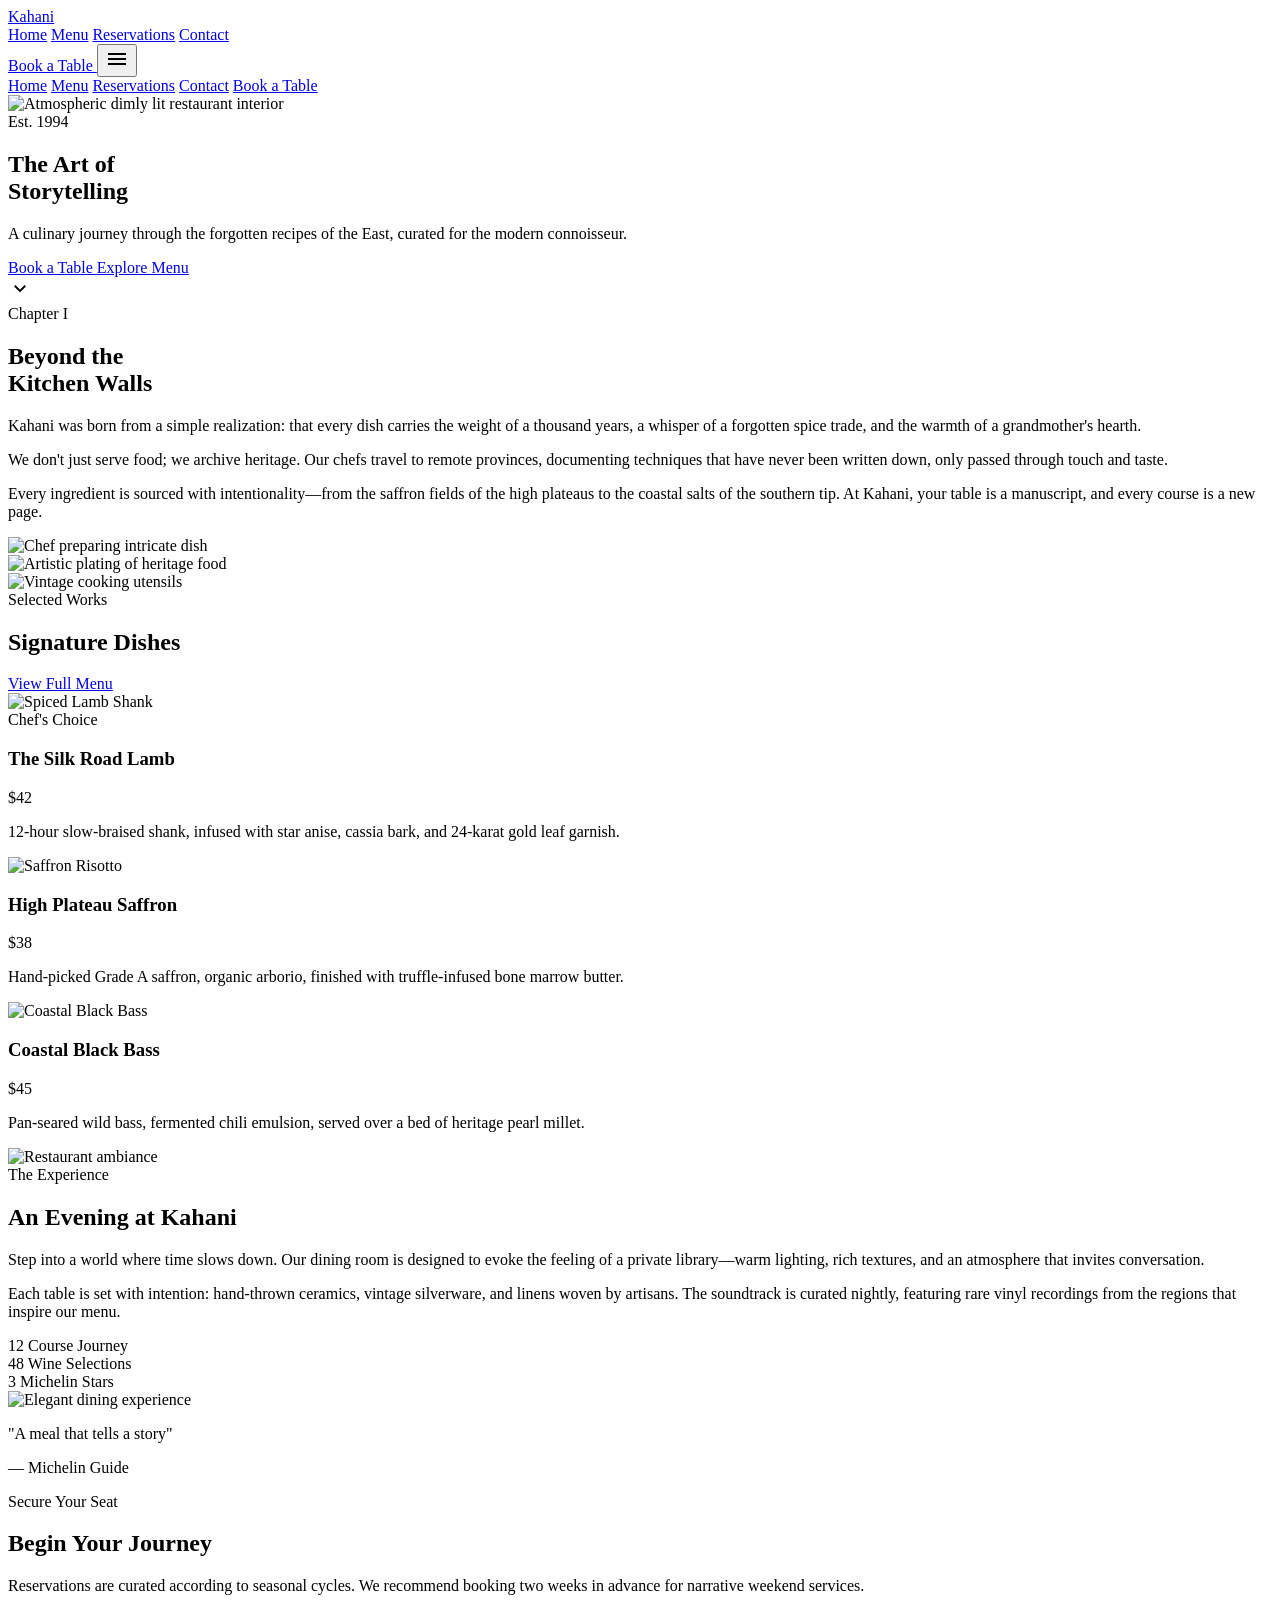
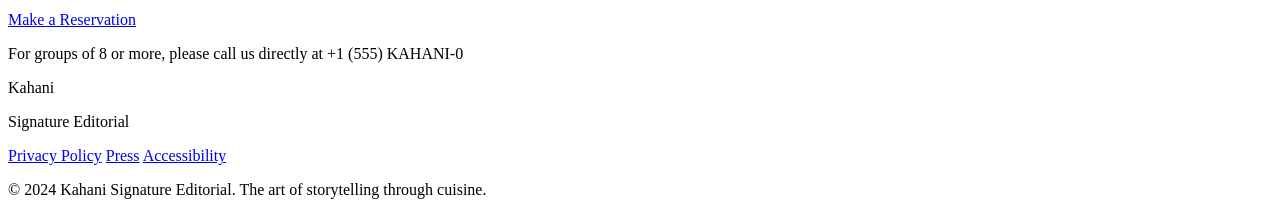
==== website/index.html @ 90f962c5 "Initial commit: assets, website, and readme.md" ====
<!DOCTYPE html>
<html lang="en" class="dark">
<head>
    <meta charset="UTF-8">
    <meta name="viewport" content="width=device-width, initial-scale=1.0">
    <title>Kahani | Signature Editorial Restaurant</title>
    <meta name="description" content="Kahani - A culinary journey through forgotten recipes of the East, curated for the modern connoisseur.">
    
    <!-- Fonts -->
    <link rel="preconnect" href="https://fonts.googleapis.com">
    <link rel="preconnect" href="https://fonts.gstatic.com" crossorigin>
    <link href="https://fonts.googleapis.com/css2?family=Noto+Serif:ital,wght@0,400;0,700;1,400&family=Manrope:wght@300;400;500;600&family=Inter:wght@400;600&display=swap" rel="stylesheet">
    <link href="https://fonts.googleapis.com/css2?family=Material+Symbols+Outlined:wght,FILL@100..700,0..1&display=swap" rel="stylesheet">
    
    <!-- Tailwind CSS -->
    <script src="https://cdn.tailwindcss.com?plugins=forms,container-queries"></script>
    <script>
        tailwind.config = {
            darkMode: "class",
            theme: {
                extend: {
                    colors: {
                        "background": "#051710",
                        "surface": "#042418",
                        "surface-low": "#02110b",
                        "surface-high": "#0b3525",
                        "surface-container": "#11231c",
                        "surface-container-high": "#1c2e26",
                        "surface-container-highest": "#263831",
                        "primary": "#accebc",
                        "primary-fixed": "#c8ebd7",
                        "secondary": "#e9c349",
                        "secondary-container": "#af8d11",
                        "on-background": "#d2e7dc",
                        "on-surface": "#d2e7dc",
                        "on-surface-variant": "#c1c8c2",
                        "on-primary": "#183629",
                        "on-secondary": "#3c2f00",
                        "outline": "#8b928d",
                        "outline-variant": "#424844",
                    },
                    fontFamily: {
                        "headline": ["Noto Serif", "serif"],
                        "body": ["Manrope", "sans-serif"],
                        "label": ["Inter", "Manrope", "sans-serif"],
                    },
                },
            },
        }
    </script>
    
    <!-- Custom Styles -->
    <link rel="stylesheet" href="assets/css/styles.css">
</head>
<body class="bg-background text-on-surface font-body antialiased selection:bg-secondary selection:text-on-secondary">
    
    <!-- Navigation -->
    <nav id="navbar" class="fixed top-0 w-full z-50 transition-all duration-500">
        <div class="flex justify-between items-center px-6 md:px-10 py-6 max-w-screen-2xl mx-auto">
            <!-- Logo -->
            <a href="index.html" class="flex items-center gap-2 group">
                <span class="text-2xl font-headline italic text-primary tracking-widest group-hover:text-secondary transition-colors duration-300">Kahani</span>
            </a>
            
            <!-- Desktop Navigation -->
            <div class="hidden md:flex items-center space-x-12">
                <a href="index.html" class="nav-link text-secondary font-headline border-b-2 border-secondary pb-1 active">Home</a>
                <a href="menu.html" class="nav-link text-on-surface/60 font-label uppercase tracking-widest text-xs hover:text-secondary transition-all duration-300">Menu</a>
                <a href="reservations.html" class="nav-link text-on-surface/60 font-label uppercase tracking-widest text-xs hover:text-secondary transition-all duration-300">Reservations</a>
                <a href="contact.html" class="nav-link text-on-surface/60 font-label uppercase tracking-widest text-xs hover:text-secondary transition-all duration-300">Contact</a>
            </div>
            
            <!-- CTA Button -->
            <a href="reservations.html" class="hidden md:block bg-secondary-container text-on-secondary-container px-8 py-3 font-label uppercase tracking-widest text-xs hover:bg-secondary hover:text-on-secondary transition-all duration-300">
                Book a Table
            </a>
            
            <!-- Mobile Menu Button -->
            <button id="mobile-menu-btn" class="md:hidden text-on-surface p-2" aria-label="Toggle menu">
                <span class="material-symbols-outlined text-2xl">menu</span>
            </button>
        </div>
        
        <!-- Mobile Menu -->
        <div id="mobile-menu" class="hidden md:hidden bg-surface/95 backdrop-blur-xl border-t border-outline-variant/20">
            <div class="flex flex-col px-6 py-8 space-y-6">
                <a href="index.html" class="text-secondary font-headline text-lg">Home</a>
                <a href="menu.html" class="text-on-surface/80 font-label uppercase tracking-widest text-sm hover:text-secondary transition-colors">Menu</a>
                <a href="reservations.html" class="text-on-surface/80 font-label uppercase tracking-widest text-sm hover:text-secondary transition-colors">Reservations</a>
                <a href="contact.html" class="text-on-surface/80 font-label uppercase tracking-widest text-sm hover:text-secondary transition-colors">Contact</a>
                <a href="reservations.html" class="bg-secondary text-on-secondary px-8 py-4 font-label uppercase tracking-widest text-sm text-center mt-4">
                    Book a Table
                </a>
            </div>
        </div>
    </nav>

    <main>
        <!-- Hero Section -->
        <section class="relative min-h-screen flex items-center justify-center overflow-hidden">
            <!-- Background Image -->
            <div class="absolute inset-0 z-0">
                <img 
                    src="https://images.unsplash.com/photo-1517248135467-4c7edcad34c4?w=1920&q=80" 
                    alt="Atmospheric dimly lit restaurant interior" 
                    class="w-full h-full object-cover opacity-40"
                >
                <div class="absolute inset-0 bg-gradient-to-b from-background/80 via-transparent to-background"></div>
            </div>
            
            <!-- Hero Content -->
            <div class="relative z-10 text-center px-6 max-w-4xl mx-auto pt-20">
                <span class="font-label uppercase tracking-[0.4em] text-secondary text-sm mb-6 block animate-fade-in">Est. 1994</span>
                <h1 class="font-headline text-5xl md:text-7xl lg:text-8xl mb-8 leading-tight tracking-tighter animate-slide-up">
                    The Art of <br><span class="italic text-primary">Storytelling</span>
                </h1>
                <p class="font-body text-lg md:text-xl text-on-surface-variant max-w-2xl mx-auto mb-12 font-light leading-relaxed animate-fade-in-delay">
                    A culinary journey through the forgotten recipes of the East, curated for the modern connoisseur.
                </p>
                <div class="flex flex-col sm:flex-row gap-6 justify-center items-center animate-slide-up-delay">
                    <a href="reservations.html" class="bg-secondary text-on-secondary px-10 py-4 font-label uppercase tracking-widest text-sm hover:scale-105 transition-transform duration-300 shadow-lg shadow-secondary/20">
                        Book a Table
                    </a>
                    <a href="menu.html" class="border border-outline-variant text-on-surface px-10 py-4 font-label uppercase tracking-widest text-sm hover:bg-surface-container transition-colors duration-300">
                        Explore Menu
                    </a>
                </div>
            </div>
            
            <!-- Scroll Indicator -->
            <div class="absolute bottom-10 left-1/2 transform -translate-x-1/2 animate-bounce">
                <span class="material-symbols-outlined text-on-surface/40 text-2xl">expand_more</span>
            </div>
        </section>

        <!-- Our Story Section -->
        <section class="py-24 md:py-32 px-6 md:px-10 bg-surface-container">
            <div class="max-w-screen-xl mx-auto">
                <div class="grid lg:grid-cols-12 gap-12 lg:gap-16 items-start">
                    <!-- Section Header -->
                    <div class="lg:col-span-5">
                        <span class="font-label uppercase tracking-[0.2em] text-secondary text-xs mb-4 block">Chapter I</span>
                        <h2 class="font-headline text-4xl md:text-5xl lg:text-6xl mb-8 leading-tight">Beyond the <br>Kitchen Walls</h2>
                        <div class="w-20 h-px bg-secondary/30 mb-8"></div>
                    </div>
                    
                    <!-- Story Content -->
                    <div class="lg:col-span-7">
                        <div class="editorial-text font-body text-on-surface-variant leading-loose space-y-6 text-lg font-light">
                            <p>
                                Kahani was born from a simple realization: that every dish carries the weight of a thousand years, a whisper of a forgotten spice trade, and the warmth of a grandmother's hearth.
                            </p>
                            <p>
                                We don't just serve food; we archive heritage. Our chefs travel to remote provinces, documenting techniques that have never been written down, only passed through touch and taste.
                            </p>
                            <p>
                                Every ingredient is sourced with intentionality—from the saffron fields of the high plateaus to the coastal salts of the southern tip. At Kahani, your table is a manuscript, and every course is a new page.
                            </p>
                        </div>
                    </div>
                </div>
                
                <!-- Image Gallery -->
                <div class="mt-16 md:mt-24 grid grid-cols-1 md:grid-cols-3 gap-6 md:gap-8">
                    <div class="aspect-[4/5] overflow-hidden grayscale hover:grayscale-0 transition-all duration-700 group">
                        <img 
                            src="https://images.unsplash.com/photo-1577219491135-ce391730fb2c?w=600&q=80" 
                            alt="Chef preparing intricate dish" 
                            class="w-full h-full object-cover group-hover:scale-105 transition-transform duration-700"
                        >
                    </div>
                    <div class="aspect-[4/5] overflow-hidden grayscale hover:grayscale-0 transition-all duration-700 group md:mt-12">
                        <img 
                            src="https://images.unsplash.com/photo-1414235077428-338989a2e8c0?w=600&q=80" 
                            alt="Artistic plating of heritage food" 
                            class="w-full h-full object-cover group-hover:scale-105 transition-transform duration-700"
                        >
                    </div>
                    <div class="aspect-[4/5] overflow-hidden grayscale hover:grayscale-0 transition-all duration-700 group">
                        <img 
                            src="https://images.unsplash.com/photo-1556910103-1c02745aae4d?w=600&q=80" 
                            alt="Vintage cooking utensils" 
                            class="w-full h-full object-cover group-hover:scale-105 transition-transform duration-700"
                        >
                    </div>
                </div>
            </div>
        </section>

        <!-- Signature Dishes Section -->
        <section class="py-24 md:py-32 px-6 md:px-10 bg-background">
            <div class="max-w-screen-xl mx-auto">
                <!-- Section Header -->
                <div class="flex flex-col md:flex-row justify-between items-start md:items-end mb-16 md:mb-20 gap-6">
                    <div>
                        <span class="font-label uppercase tracking-[0.2em] text-secondary text-xs mb-4 block">Selected Works</span>
                        <h2 class="font-headline text-4xl md:text-5xl lg:text-6xl">Signature Dishes</h2>
                    </div>
                    <a href="menu.html" class="font-label uppercase tracking-widest text-xs text-primary border-b border-primary/30 pb-2 hover:text-secondary hover:border-secondary transition-colors duration-300">
                        View Full Menu
                    </a>
                </div>
                
                <!-- Dishes Grid -->
                <div class="grid grid-cols-1 md:grid-cols-2 lg:grid-cols-3 gap-8 md:gap-12">
                    <!-- Dish Card 1 -->
                    <article class="group cursor-pointer">
                        <div class="relative overflow-hidden mb-6 aspect-square">
                            <img 
                                src="https://images.unsplash.com/photo-1544025162-d76694265947?w=600&q=80" 
                                alt="Spiced Lamb Shank" 
                                class="w-full h-full object-cover transition-transform duration-700 group-hover:scale-110"
                            >
                            <div class="absolute top-4 right-4 bg-secondary text-on-secondary text-[10px] font-label uppercase tracking-tighter px-3 py-1">
                                Chef's Choice
                            </div>
                        </div>
                        <div class="flex justify-between items-start mb-2">
                            <h3 class="font-headline text-2xl group-hover:text-secondary transition-colors">The Silk Road Lamb</h3>
                            <span class="font-headline text-secondary text-xl">$42</span>
                        </div>
                        <p class="font-body text-on-surface-variant text-sm font-light leading-relaxed">
                            12-hour slow-braised shank, infused with star anise, cassia bark, and 24-karat gold leaf garnish.
                        </p>
                    </article>
                    
                    <!-- Dish Card 2 -->
                    <article class="group cursor-pointer">
                        <div class="relative overflow-hidden mb-6 aspect-square">
                            <img 
                                src="https://images.unsplash.com/photo-1473093295043-cdd812d0e601?w=600&q=80" 
                                alt="Saffron Risotto" 
                                class="w-full h-full object-cover transition-transform duration-700 group-hover:scale-110"
                            >
                        </div>
                        <div class="flex justify-between items-start mb-2">
                            <h3 class="font-headline text-2xl group-hover:text-secondary transition-colors">High Plateau Saffron</h3>
                            <span class="font-headline text-secondary text-xl">$38</span>
                        </div>
                        <p class="font-body text-on-surface-variant text-sm font-light leading-relaxed">
                            Hand-picked Grade A saffron, organic arborio, finished with truffle-infused bone marrow butter.
                        </p>
                    </article>
                    
                    <!-- Dish Card 3 -->
                    <article class="group cursor-pointer">
                        <div class="relative overflow-hidden mb-6 aspect-square">
                            <img 
                                src="https://images.unsplash.com/photo-1519708227418-c8fd9a32b7a2?w=600&q=80" 
                                alt="Coastal Black Bass" 
                                class="w-full h-full object-cover transition-transform duration-700 group-hover:scale-110"
                            >
                        </div>
                        <div class="flex justify-between items-start mb-2">
                            <h3 class="font-headline text-2xl group-hover:text-secondary transition-colors">Coastal Black Bass</h3>
                            <span class="font-headline text-secondary text-xl">$45</span>
                        </div>
                        <p class="font-body text-on-surface-variant text-sm font-light leading-relaxed">
                            Pan-seared wild bass, fermented chili emulsion, served over a bed of heritage pearl millet.
                        </p>
                    </article>
                </div>
            </div>
        </section>

        <!-- Experience/Atmosphere Section -->
        <section class="py-24 md:py-32 px-6 md:px-10 bg-surface-container-high relative overflow-hidden">
            <div class="absolute inset-0 opacity-10">
                <img 
                    src="https://images.unsplash.com/photo-1559339352-11d035aa65de?w=1920&q=80" 
                    alt="Restaurant ambiance" 
                    class="w-full h-full object-cover"
                >
            </div>
            <div class="max-w-screen-xl mx-auto relative z-10">
                <div class="grid md:grid-cols-2 gap-12 md:gap-16 items-center">
                    <div>
                        <span class="font-label uppercase tracking-[0.2em] text-secondary text-xs mb-4 block">The Experience</span>
                        <h2 class="font-headline text-4xl md:text-5xl lg:text-6xl mb-8 leading-tight">An Evening at <span class="italic text-primary">Kahani</span></h2>
                        <div class="space-y-6 font-body text-on-surface-variant leading-relaxed">
                            <p>
                                Step into a world where time slows down. Our dining room is designed to evoke the feeling of a private library—warm lighting, rich textures, and an atmosphere that invites conversation.
                            </p>
                            <p>
                                Each table is set with intention: hand-thrown ceramics, vintage silverware, and linens woven by artisans. The soundtrack is curated nightly, featuring rare vinyl recordings from the regions that inspire our menu.
                            </p>
                        </div>
                        <div class="mt-10 flex flex-wrap gap-8">
                            <div class="text-center">
                                <span class="font-headline text-3xl text-secondary block">12</span>
                                <span class="font-label uppercase tracking-widest text-[10px] text-on-surface-variant">Course Journey</span>
                            </div>
                            <div class="text-center">
                                <span class="font-headline text-3xl text-secondary block">48</span>
                                <span class="font-label uppercase tracking-widest text-[10px] text-on-surface-variant">Wine Selections</span>
                            </div>
                            <div class="text-center">
                                <span class="font-headline text-3xl text-secondary block">3</span>
                                <span class="font-label uppercase tracking-widest text-[10px] text-on-surface-variant">Michelin Stars</span>
                            </div>
                        </div>
                    </div>
                    <div class="relative">
                        <img 
                            src="https://images.unsplash.com/photo-1550966871-3ed3c47e2ce2?w=800&q=80" 
                            alt="Elegant dining experience" 
                            class="w-full aspect-[3/4] object-cover rounded-lg shadow-2xl"
                        >
                        <div class="absolute -bottom-6 -left-6 bg-surface-container p-6 md:p-8 rounded-lg shadow-xl hidden md:block">
                            <p class="font-headline text-lg italic text-primary">"A meal that tells a story"</p>
                            <p class="font-label text-[10px] uppercase tracking-widest text-on-surface-variant mt-2">— Michelin Guide</p>
                        </div>
                    </div>
                </div>
            </div>
        </section>

        <!-- Reservations CTA Section -->
        <section class="py-24 md:py-32 px-6 md:px-10 bg-surface-container-highest">
            <div class="max-w-screen-xl mx-auto flex flex-col items-center text-center">
                <span class="font-label uppercase tracking-[0.2em] text-secondary text-xs mb-4 block">Secure Your Seat</span>
                <h2 class="font-headline text-4xl md:text-5xl lg:text-7xl mb-8">Begin Your Journey</h2>
                <p class="font-body text-on-surface-variant max-w-2xl mx-auto mb-12 leading-relaxed">
                    Reservations are curated according to seasonal cycles. We recommend booking two weeks in advance for narrative weekend services.
                </p>
                <a href="reservations.html" class="bg-secondary text-on-secondary px-12 py-5 font-label uppercase tracking-widest text-sm hover:scale-105 transition-transform duration-300 shadow-lg shadow-secondary/20">
                    Make a Reservation
                </a>
                <p class="mt-12 font-body text-on-surface-variant/60 text-xs uppercase tracking-widest">
                    For groups of 8 or more, please call us directly at <span class="text-secondary">+1 (555) KAHANI-0</span>
                </p>
            </div>
        </section>
    </main>

    <!-- Footer -->
    <footer class="bg-surface-low w-full">
        <div class="flex flex-col md:flex-row justify-between items-center py-12 md:py-16 px-6 md:px-12 border-t border-on-surface/10 max-w-screen-2xl mx-auto">
            <div class="mb-8 md:mb-0 text-center md:text-left">
                <span class="font-headline text-secondary text-2xl italic tracking-widest">Kahani</span>
                <p class="font-label text-[10px] uppercase tracking-[0.2em] text-on-surface mt-2 opacity-80">Signature Editorial</p>
            </div>
            <div class="flex flex-col items-center md:items-end">
                <div class="flex gap-8 mb-6">
                    <a href="#" class="font-label text-[10px] uppercase tracking-[0.2em] text-on-surface/60 hover:text-primary transition-colors duration-300">Privacy Policy</a>
                    <a href="#" class="font-label text-[10px] uppercase tracking-[0.2em] text-on-surface/60 hover:text-primary transition-colors duration-300">Press</a>
                    <a href="#" class="font-label text-[10px] uppercase tracking-[0.2em] text-on-surface/60 hover:text-primary transition-colors duration-300">Accessibility</a>
                </div>
                <p class="font-label text-[10px] uppercase tracking-[0.2em] text-on-surface/40 text-center md:text-right">
                    © 2024 Kahani Signature Editorial. The art of storytelling through cuisine.
                </p>
            </div>
        </div>
    </footer>

    <!-- Scripts -->
    <script src="assets/js/main.js"></script>
</body>
</html>
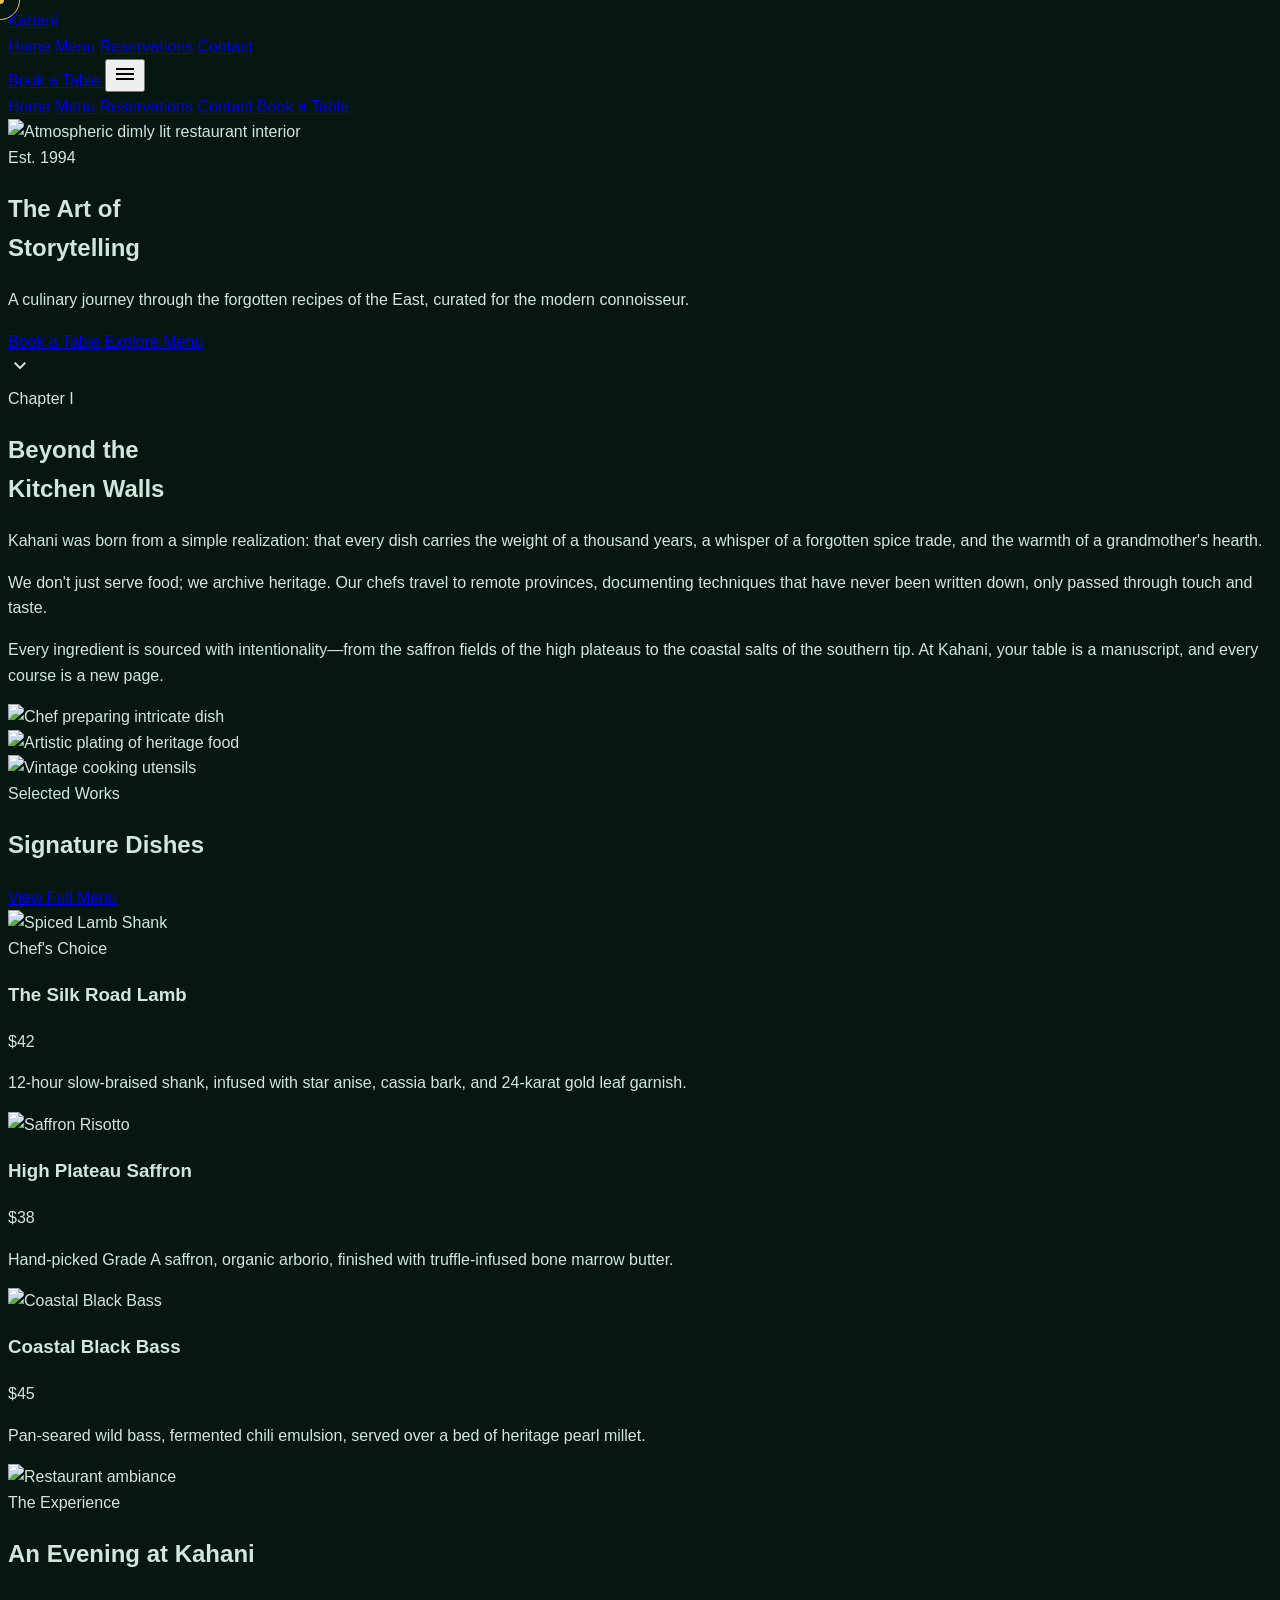
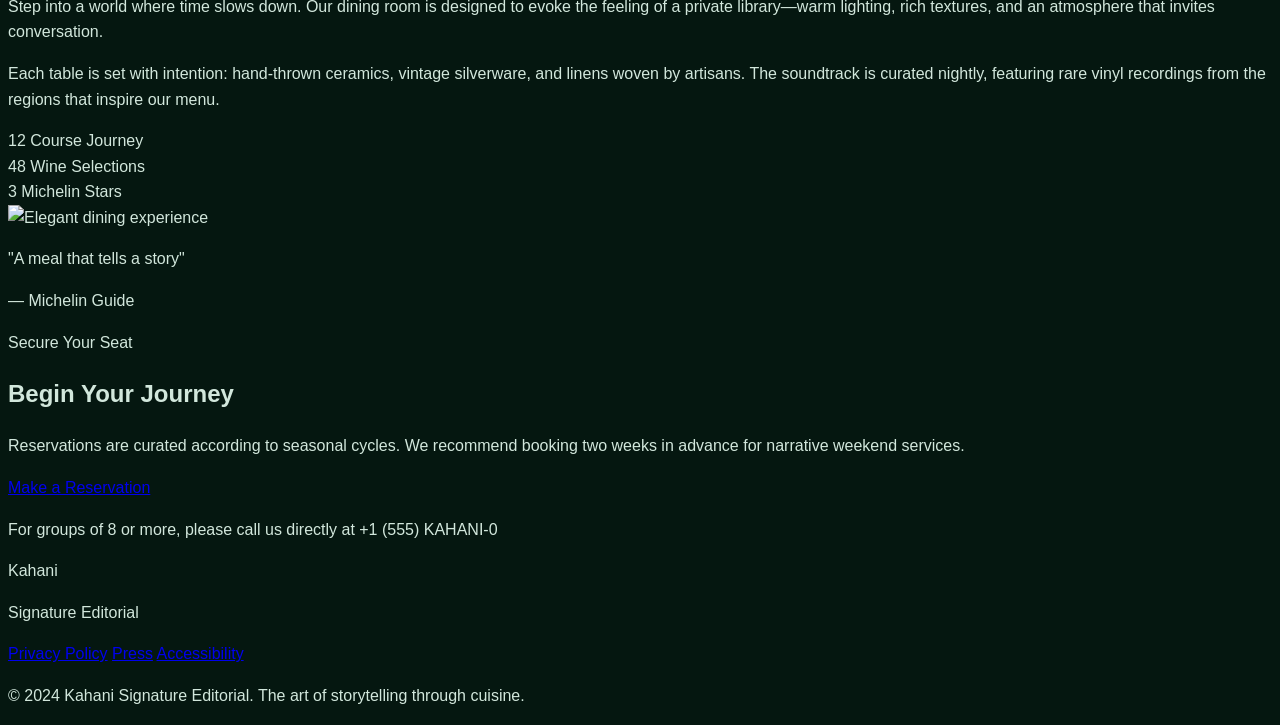
==== commit 1ba64b54: "Clean up website folder: remove duplicate files and organize structure - Removed duplicate HTML file" ====
--- a/website/index.html
+++ b/website/index.html
@@ -50,7 +50,7 @@
     </script>
     
     <!-- Custom Styles -->
-    <link rel="stylesheet" href="assets/css/styles.css">
+    <link rel="stylesheet" href="../assets/css/styles.css">
 </head>
 <body class="bg-background text-on-surface font-body antialiased selection:bg-secondary selection:text-on-secondary">
     
@@ -354,6 +354,6 @@
     </footer>
 
     <!-- Scripts -->
-    <script src="assets/js/main.js"></script>
+    <script src="../assets/js/main.js"></script>
 </body>
 </html>
--- a/assets/css/styles.css
+++ b/assets/css/styles.css
@@ -0,0 +1,1001 @@
+/* ============================================
+   Kahani Restaurant - Custom Styles
+   ============================================ */
+
+/* CSS Custom Properties */
+:root {
+  --color-background: #051710;
+  --color-surface: #042418;
+  --color-surface-low: #02110b;
+  --color-surface-high: #0b3525;
+  --color-primary: #accebc;
+  --color-primary-fixed: #c8ebd7;
+  --color-secondary: #e9c349;
+  --color-secondary-container: #af8d11;
+  --color-on-background: #d2e7dc;
+  --color-on-surface: #d2e7dc;
+  --color-on-surface-variant: #c1c8c2;
+  --color-outline: #8b928d;
+  --color-outline-variant: #424844;
+  
+  --font-headline: "Noto Serif", serif;
+  --font-body: "Manrope", sans-serif;
+  --font-label: "Inter", "Manrope", sans-serif;
+  
+  --ease-out-expo: cubic-bezier(0.16, 1, 0.3, 1);
+  --ease-in-out-sine: cubic-bezier(0.37, 0, 0.63, 1);
+  --ease-spring: cubic-bezier(0.175, 0.885, 0.32, 1.275);
+}
+
+/* ============================================
+   Base Styles & Reset
+   ============================================ */
+
+*, *::before, *::after {
+  box-sizing: border-box;
+}
+
+html {
+  scroll-behavior: smooth;
+}
+
+body {
+  font-family: var(--font-body);
+  background-color: var(--color-background);
+  color: var(--color-on-surface);
+  line-height: 1.6;
+  -webkit-font-smoothing: antialiased;
+  -moz-osx-font-smoothing: grayscale;
+}
+
+/* ============================================
+   Scrollbar Styling
+   ============================================ */
+
+::-webkit-scrollbar {
+  width: 8px;
+  height: 8px;
+}
+
+::-webkit-scrollbar-track {
+  background: var(--color-surface-low);
+}
+
+::-webkit-scrollbar-thumb {
+  background: var(--color-surface-high);
+  border-radius: 4px;
+}
+
+::-webkit-scrollbar-thumb:hover {
+  background: var(--color-outline);
+}
+
+/* ============================================
+   Selection Styling
+   ============================================ */
+
+::selection {
+  background: var(--color-secondary);
+  color: var(--color-background);
+}
+
+/* ============================================
+   Navigation Enhancements
+   ============================================ */
+
+.nav-link {
+  position: relative;
+  transition: color 0.3s var(--ease-out-expo);
+}
+
+.nav-link::after {
+  content: '';
+  position: absolute;
+  bottom: -4px;
+  left: 0;
+  width: 0;
+  height: 2px;
+  background: var(--color-secondary);
+  transition: width 0.3s var(--ease-out-expo);
+}
+
+.nav-link:hover::after,
+.nav-link.active::after {
+  width: 100%;
+}
+
+/* Glassmorphism enhancement */
+.glass-nav {
+  backdrop-filter: blur(20px) saturate(180%);
+  -webkit-backdrop-filter: blur(20px) saturate(180%);
+}
+
+/* ============================================
+   Page Load Animations
+   ============================================ */
+
+/* Page Loader Curtain */
+.page-loader {
+  position: fixed;
+  top: 0;
+  left: 0;
+  width: 100%;
+  height: 100%;
+  z-index: 9999;
+  display: flex;
+  align-items: center;
+  justify-content: center;
+  pointer-events: none;
+}
+
+.page-loader::before,
+.page-loader::after {
+  content: '';
+  position: absolute;
+  top: 0;
+  width: 50%;
+  height: 100%;
+  background: var(--color-background);
+  transition: transform 0.8s var(--ease-out-expo);
+}
+
+.page-loader::before {
+  left: 0;
+  transform-origin: left;
+}
+
+.page-loader::after {
+  right: 0;
+  transform-origin: right;
+}
+
+.page-loader.loaded::before {
+  transform: scaleX(0);
+}
+
+.page-loader.loaded::after {
+  transform: scaleX(0);
+}
+
+/* Loader Logo Animation */
+.loader-logo {
+  position: relative;
+  z-index: 10;
+  opacity: 1;
+  transform: scale(1);
+  transition: opacity 0.3s ease, transform 0.3s ease;
+}
+
+.page-loader.loaded .loader-logo {
+  opacity: 0;
+  transform: scale(0.8);
+}
+
+/* Initial page state - content starts hidden */
+body.loading {
+  overflow: hidden;
+}
+
+body.loading main {
+  opacity: 0;
+  transform: scale(0.98);
+}
+
+main {
+  opacity: 1;
+  transform: scale(1);
+  transition: opacity 0.5s var(--ease-out-expo), transform 0.5s var(--ease-out-expo);
+}
+
+/* Navigation entrance */
+nav {
+  opacity: 0;
+  transform: translateY(-20px);
+}
+
+nav.loaded {
+  opacity: 1;
+  transform: translateY(0);
+  transition: opacity 0.5s var(--ease-out-expo) 0.4s, transform 0.5s var(--ease-out-expo) 0.4s;
+}
+
+/* ============================================
+   Subpage Entrance Animation (Menu, Contact, Reservations)
+   Smooth fade-up for navigation from homepage
+   ============================================ */
+
+/* Subpages start with content invisible and slightly down */
+body.subpage main {
+  opacity: 0;
+  transform: translateY(30px);
+}
+
+/* When subpage is ready, animate content in smoothly */
+body.subpage.subpage-ready main {
+  opacity: 1;
+  transform: translateY(0);
+  transition: opacity 0.6s var(--ease-out-expo), transform 0.6s var(--ease-out-expo);
+}
+
+/* Staggered entrance for header elements on subpages */
+/* Note: header elements start hidden via inline style on subpages to prevent flash */
+body.subpage header h1,
+body.subpage header .hero-title {
+  opacity: 0;
+  transform: translateY(25px);
+}
+
+/* Ensure header elements are visible by default on homepage */
+body:not(.subpage) header h1,
+body:not(.subpage) header .hero-title,
+body:not(.subpage) header p,
+body:not(.subpage) header .hero-subtitle {
+  opacity: 1;
+  transform: none;
+}
+
+body.subpage.subpage-ready header h1,
+body.subpage.subpage-ready header .hero-title {
+  opacity: 1;
+  transform: translateY(0);
+  transition: opacity 0.5s var(--ease-out-expo) 0.1s, transform 0.5s var(--ease-out-expo) 0.1s;
+}
+
+body.subpage header p,
+body.subpage header .hero-subtitle {
+  opacity: 0;
+  transform: translateY(20px);
+}
+
+body.subpage.subpage-ready header p,
+body.subpage.subpage-ready header .hero-subtitle {
+  opacity: 1;
+  transform: translateY(0);
+  transition: opacity 0.5s var(--ease-out-expo) 0.2s, transform 0.5s var(--ease-out-expo) 0.2s;
+}
+
+/* Navigation on subpages - slides in from top */
+body.subpage nav {
+  opacity: 0;
+  transform: translateY(-100%);
+}
+
+body.subpage.subpage-ready nav {
+  opacity: 1;
+  transform: translateY(0);
+  transition: opacity 0.5s var(--ease-out-expo), transform 0.5s var(--ease-out-expo);
+}
+
+/* Menu items staggered entrance */
+body.subpage .menu-item {
+  opacity: 0;
+  transform: translateY(20px);
+}
+
+body.subpage.subpage-ready .menu-item {
+  opacity: 1;
+  transform: translateY(0);
+  transition: opacity 0.4s var(--ease-out-expo), transform 0.4s var(--ease-out-expo);
+}
+
+/* Stagger delay for menu items */
+body.subpage.subpage-ready .menu-item:nth-child(1) { transition-delay: 0.15s; }
+body.subpage.subpage-ready .menu-item:nth-child(2) { transition-delay: 0.2s; }
+body.subpage.subpage-ready .menu-item:nth-child(3) { transition-delay: 0.25s; }
+body.subpage.subpage-ready .menu-item:nth-child(4) { transition-delay: 0.3s; }
+body.subpage.subpage-ready .menu-item:nth-child(5) { transition-delay: 0.35s; }
+body.subpage.subpage-ready .menu-item:nth-child(6) { transition-delay: 0.4s; }
+
+/* Image fade-in on subpages */
+body.subpage img {
+  opacity: 0;
+  transition: opacity 0.5s var(--ease-out-expo);
+}
+
+body.subpage.subpage-ready img {
+  opacity: 1;
+}
+
+/* ============================================
+   Hero Section Animations
+   ============================================ */
+
+.hero-title {
+  opacity: 0;
+  transform: translateY(40px);
+  animation: fadeInUp 1.2s var(--ease-out-expo) forwards;
+  animation-delay: 1s;
+}
+
+.hero-subtitle {
+  opacity: 0;
+  transform: translateY(30px);
+  animation: fadeInUp 1s var(--ease-out-expo) forwards;
+  animation-delay: 1.3s;
+}
+
+.hero-cta {
+  opacity: 0;
+  transform: translateY(20px);
+  animation: fadeInUp 0.8s var(--ease-out-expo) forwards;
+  animation-delay: 1.6s;
+}
+
+@keyframes fadeInUp {
+  to {
+    opacity: 1;
+    transform: translateY(0);
+  }
+}
+
+/* Hero background zoom effect */
+.hero-bg {
+  animation: heroZoom 2s var(--ease-out-expo) forwards;
+  animation-delay: 0.5s;
+  transform: scale(1.1);
+}
+
+@keyframes heroZoom {
+  to {
+    transform: scale(1);
+  }
+}
+
+/* Text reveal animation */
+.text-reveal {
+  overflow: hidden;
+}
+
+.text-reveal span {
+  display: inline-block;
+  transform: translateY(100%);
+  animation: textReveal 1s var(--ease-out-expo) forwards;
+}
+
+@keyframes textReveal {
+  to {
+    transform: translateY(0);
+  }
+}
+
+/* Staggered letter animation for headings */
+.letter-animate {
+  display: inline-block;
+  opacity: 0;
+  transform: translateY(20px);
+}
+
+.letter-animate.visible {
+  animation: letterFadeIn 0.6s var(--ease-out-expo) forwards;
+}
+
+@keyframes letterFadeIn {
+  to {
+    opacity: 1;
+    transform: translateY(0);
+  }
+}
+
+/* Floating animation for decorative elements */
+@keyframes float {
+  0%, 100% {
+    transform: translateY(0);
+  }
+  50% {
+    transform: translateY(-10px);
+  }
+}
+
+.float-animation {
+  animation: float 4s ease-in-out infinite;
+}
+
+/* Pulse glow animation */
+@keyframes pulseGlow {
+  0%, 100% {
+    box-shadow: 0 0 20px rgba(233, 195, 73, 0.3);
+  }
+  50% {
+    box-shadow: 0 0 40px rgba(233, 195, 73, 0.6);
+  }
+}
+
+.pulse-glow {
+  animation: pulseGlow 2s ease-in-out infinite;
+}
+
+/* Line draw animation */
+.line-draw {
+  width: 0;
+  transition: width 1s var(--ease-out-expo);
+}
+
+.line-draw.visible {
+  width: 100%;
+}
+
+/* ============================================
+   Image Hover Effects
+   ============================================ */
+
+.image-hover {
+  overflow: hidden;
+}
+
+.image-hover img {
+  transition: transform 0.7s var(--ease-out-expo), filter 0.5s ease;
+}
+
+.image-hover:hover img {
+  transform: scale(1.08);
+}
+
+/* Grayscale to color effect */
+.grayscale-hover {
+  filter: grayscale(100%);
+  transition: filter 0.6s var(--ease-out-expo);
+}
+
+.grayscale-hover:hover {
+  filter: grayscale(0%);
+}
+
+/* ============================================
+   Card Hover Effects
+   ============================================ */
+
+.card-hover {
+  transition: transform 0.4s var(--ease-out-expo), 
+              box-shadow 0.4s var(--ease-out-expo);
+}
+
+.card-hover:hover {
+  transform: translateY(-8px);
+  box-shadow: 0 20px 40px rgba(0, 0, 0, 0.3);
+}
+
+/* ============================================
+   Button Styles & Animations
+   ============================================ */
+
+.btn-primary {
+  position: relative;
+  overflow: hidden;
+  transition: all 0.4s var(--ease-out-expo);
+}
+
+.btn-primary::before {
+  content: '';
+  position: absolute;
+  top: 0;
+  left: -100%;
+  width: 100%;
+  height: 100%;
+  background: linear-gradient(
+    90deg,
+    transparent,
+    rgba(255, 255, 255, 0.2),
+    transparent
+  );
+  transition: left 0.6s var(--ease-out-expo);
+}
+
+.btn-primary:hover::before {
+  left: 100%;
+}
+
+.btn-primary:hover {
+  transform: translateY(-2px);
+  box-shadow: 0 10px 30px rgba(233, 195, 73, 0.3);
+}
+
+.btn-secondary {
+  transition: all 0.3s var(--ease-out-expo);
+}
+
+.btn-secondary:hover {
+  background: var(--color-surface-high);
+  transform: translateY(-2px);
+}
+
+/* ============================================
+   Menu Item Animations
+   ============================================ */
+
+.menu-item {
+  opacity: 0;
+  transform: translateY(30px);
+}
+
+.menu-item.visible {
+  animation: slideInUp 0.6s var(--ease-out-expo) forwards;
+}
+
+@keyframes slideInUp {
+  to {
+    opacity: 1;
+    transform: translateY(0);
+  }
+}
+
+.menu-item-price {
+  position: relative;
+}
+
+.menu-item-price::before {
+  content: '';
+  position: absolute;
+  top: 50%;
+  left: -60px;
+  width: 50px;
+  height: 1px;
+  background: var(--color-outline-variant);
+  transform: scaleX(0);
+  transform-origin: right;
+  transition: transform 0.4s var(--ease-out-expo);
+}
+
+.menu-item:hover .menu-item-price::before {
+  transform: scaleX(1);
+}
+
+/* ============================================
+   Form Styles
+   ============================================ */
+
+.form-input {
+  transition: border-color 0.3s ease, box-shadow 0.3s ease;
+}
+
+.form-input:focus {
+  border-color: var(--color-secondary);
+  box-shadow: 0 0 0 3px rgba(233, 195, 73, 0.1);
+}
+
+.form-label {
+  transition: all 0.3s var(--ease-out-expo);
+}
+
+.form-input:focus + .form-label,
+.form-input:not(:placeholder-shown) + .form-label {
+  transform: translateY(-24px) scale(0.85);
+  color: var(--color-secondary);
+}
+
+/* Radio button custom styling */
+.radio-custom {
+  transition: all 0.3s var(--ease-out-expo);
+}
+
+.radio-custom:checked {
+  background: var(--color-secondary);
+  border-color: var(--color-secondary);
+}
+
+/* ============================================
+   Scroll Reveal Animations
+   ============================================ */
+
+.reveal {
+  opacity: 0;
+  transform: translateY(40px);
+  transition: opacity 0.8s var(--ease-out-expo), 
+              transform 0.8s var(--ease-out-expo);
+}
+
+.reveal.visible {
+  opacity: 1;
+  transform: translateY(0);
+}
+
+.reveal-left {
+  opacity: 0;
+  transform: translateX(-40px);
+  transition: opacity 0.8s var(--ease-out-expo), 
+              transform 0.8s var(--ease-out-expo);
+}
+
+.reveal-left.visible {
+  opacity: 1;
+  transform: translateX(0);
+}
+
+.reveal-right {
+  opacity: 0;
+  transform: translateX(40px);
+  transition: opacity 0.8s var(--ease-out-expo), 
+              transform 0.8s var(--ease-out-expo);
+}
+
+.reveal-right.visible {
+  opacity: 1;
+  transform: translateX(0);
+}
+
+.reveal-scale {
+  opacity: 0;
+  transform: scale(0.9);
+  transition: opacity 0.8s var(--ease-out-expo), 
+              transform 0.8s var(--ease-spring);
+}
+
+.reveal-scale.visible {
+  opacity: 1;
+  transform: scale(1);
+}
+
+/* Stagger children */
+.stagger-children > * {
+  opacity: 0;
+  transform: translateY(20px);
+}
+
+.stagger-children.visible > *:nth-child(1) { animation: fadeInUp 0.6s var(--ease-out-expo) 0.1s forwards; }
+.stagger-children.visible > *:nth-child(2) { animation: fadeInUp 0.6s var(--ease-out-expo) 0.2s forwards; }
+.stagger-children.visible > *:nth-child(3) { animation: fadeInUp 0.6s var(--ease-out-expo) 0.3s forwards; }
+.stagger-children.visible > *:nth-child(4) { animation: fadeInUp 0.6s var(--ease-out-expo) 0.4s forwards; }
+.stagger-children.visible > *:nth-child(5) { animation: fadeInUp 0.6s var(--ease-out-expo) 0.5s forwards; }
+.stagger-children.visible > *:nth-child(6) { animation: fadeInUp 0.6s var(--ease-out-expo) 0.6s forwards; }
+
+/* ============================================
+   Parallax Effects
+   ============================================ */
+
+.parallax {
+  will-change: transform;
+}
+
+.parallax-slow {
+  transform: translateZ(0);
+}
+
+/* ============================================
+   Loading States
+   ============================================ */
+
+.skeleton {
+  background: linear-gradient(
+    90deg,
+    var(--color-surface) 25%,
+    var(--color-surface-high) 50%,
+    var(--color-surface) 75%
+  );
+  background-size: 200% 100%;
+  animation: shimmer 1.5s infinite;
+}
+
+@keyframes shimmer {
+  0% { background-position: 200% 0; }
+  100% { background-position: -200% 0; }
+}
+
+/* ============================================
+   Mobile Menu
+   ============================================ */
+
+.mobile-menu {
+  transform: translateX(100%);
+  transition: transform 0.4s var(--ease-out-expo);
+}
+
+.mobile-menu.open {
+  transform: translateX(0);
+}
+
+.mobile-menu-overlay {
+  opacity: 0;
+  visibility: hidden;
+  transition: opacity 0.3s ease, visibility 0.3s ease;
+}
+
+.mobile-menu-overlay.open {
+  opacity: 1;
+  visibility: visible;
+}
+
+/* Hamburger animation */
+.hamburger span {
+  transition: all 0.3s var(--ease-out-expo);
+}
+
+.hamburger.open span:nth-child(1) {
+  transform: rotate(45deg) translate(5px, 5px);
+}
+
+.hamburger.open span:nth-child(2) {
+  opacity: 0;
+}
+
+.hamburger.open span:nth-child(3) {
+  transform: rotate(-45deg) translate(7px, -6px);
+}
+
+/* ============================================
+   Gallery Lightbox
+   ============================================ */
+
+.lightbox {
+  opacity: 0;
+  visibility: hidden;
+  transition: opacity 0.4s ease, visibility 0.4s ease;
+}
+
+.lightbox.open {
+  opacity: 1;
+  visibility: visible;
+}
+
+.lightbox-content {
+  transform: scale(0.9);
+  transition: transform 0.4s var(--ease-spring);
+}
+
+.lightbox.open .lightbox-content {
+  transform: scale(1);
+}
+
+/* ============================================
+   Tooltip Styles
+   ============================================ */
+
+.tooltip {
+  position: relative;
+}
+
+.tooltip::after {
+  content: attr(data-tooltip);
+  position: absolute;
+  bottom: 100%;
+  left: 50%;
+  transform: translateX(-50%) translateY(8px);
+  padding: 8px 12px;
+  background: var(--color-surface-high);
+  color: var(--color-on-surface);
+  font-size: 12px;
+  border-radius: 6px;
+  white-space: nowrap;
+  opacity: 0;
+  visibility: hidden;
+  transition: all 0.3s var(--ease-out-expo);
+  pointer-events: none;
+}
+
+.tooltip:hover::after {
+  opacity: 1;
+  visibility: visible;
+  transform: translateX(-50%) translateY(0);
+}
+
+/* ============================================
+   Decorative Elements
+   ============================================ */
+
+.gold-accent {
+  position: relative;
+}
+
+.gold-accent::after {
+  content: '';
+  position: absolute;
+  bottom: -8px;
+  left: 0;
+  width: 60px;
+  height: 3px;
+  background: var(--color-secondary);
+}
+
+.divider-gold {
+  height: 1px;
+  background: linear-gradient(
+    90deg,
+    transparent,
+    var(--color-secondary),
+    transparent
+  );
+}
+
+/* ============================================
+   Text Animations
+   ============================================ */
+
+.text-reveal {
+  overflow: hidden;
+}
+
+.text-reveal span {
+  display: inline-block;
+  transform: translateY(100%);
+  animation: textReveal 0.8s var(--ease-out-expo) forwards;
+}
+
+@keyframes textReveal {
+  to {
+    transform: translateY(0);
+  }
+}
+
+/* Typewriter effect */
+.typewriter {
+  overflow: hidden;
+  border-right: 2px solid var(--color-secondary);
+  white-space: nowrap;
+  animation: typing 3s steps(40, end), blink 0.75s step-end infinite;
+}
+
+@keyframes typing {
+  from { width: 0; }
+  to { width: 100%; }
+}
+
+@keyframes blink {
+  from, to { border-color: transparent; }
+  50% { border-color: var(--color-secondary); }
+}
+
+/* ============================================
+   Floating Animation
+   ============================================ */
+
+.float {
+  animation: float 6s ease-in-out infinite;
+}
+
+@keyframes float {
+  0%, 100% { transform: translateY(0); }
+  50% { transform: translateY(-20px); }
+}
+
+.float-delayed {
+  animation: float 6s ease-in-out infinite;
+  animation-delay: -3s;
+}
+
+/* ============================================
+   Pulse Animation
+   ============================================ */
+
+.pulse {
+  animation: pulse 2s var(--ease-in-out-sine) infinite;
+}
+
+@keyframes pulse {
+  0%, 100% { opacity: 1; }
+  50% { opacity: 0.5; }
+}
+
+/* ============================================
+   Spin Animation
+   ============================================ */
+
+.spin-slow {
+  animation: spin 20s linear infinite;
+}
+
+@keyframes spin {
+  from { transform: rotate(0deg); }
+  to { transform: rotate(360deg); }
+}
+
+/* ============================================
+   Gradient Text
+   ============================================ */
+
+.gradient-text {
+  background: linear-gradient(135deg, var(--color-primary) 0%, var(--color-secondary) 100%);
+  -webkit-background-clip: text;
+  -webkit-text-fill-color: transparent;
+  background-clip: text;
+}
+
+/* ============================================
+   Glass Card Effect
+   ============================================ */
+
+.glass-card {
+  background: rgba(11, 53, 37, 0.4);
+  backdrop-filter: blur(20px);
+  -webkit-backdrop-filter: blur(20px);
+  border: 1px solid rgba(172, 206, 188, 0.1);
+}
+
+/* ============================================
+   Focus Visible Styles
+   ============================================ */
+
+:focus-visible {
+  outline: 2px solid var(--color-secondary);
+  outline-offset: 2px;
+}
+
+/* ============================================
+   Print Styles
+   ============================================ */
+
+@media print {
+  .no-print {
+    display: none !important;
+  }
+  
+  body {
+    background: white;
+    color: black;
+  }
+}
+
+/* ============================================
+   Reduced Motion
+   ============================================ */
+
+@media (prefers-reduced-motion: reduce) {
+  *,
+  *::before,
+  *::after {
+    animation-duration: 0.01ms !important;
+    animation-iteration-count: 1 !important;
+    transition-duration: 0.01ms !important;
+  }
+  
+  html {
+    scroll-behavior: auto;
+  }
+}
+
+/* ============================================
+   Responsive Adjustments
+   ============================================ */
+
+@media (max-width: 768px) {
+  .hero-title {
+    font-size: 2.5rem;
+  }
+  
+  .reveal-left,
+  .reveal-right {
+    transform: translateY(40px);
+  }
+  
+  .reveal-left.visible,
+  .reveal-right.visible {
+    transform: translateY(0);
+  }
+}
+
+/* ============================================
+   Custom Cursor (Desktop Only)
+   ============================================ */
+
+@media (hover: hover) and (pointer: fine) {
+  .custom-cursor {
+    cursor: none;
+  }
+  
+  .cursor-dot,
+  .cursor-outline {
+    position: fixed;
+    top: 0;
+    left: 0;
+    transform: translate(-50%, -50%);
+    border-radius: 50%;
+    z-index: 9999;
+    pointer-events: none;
+  }
+  
+  .cursor-dot {
+    width: 8px;
+    height: 8px;
+    background: var(--color-secondary);
+  }
+  
+  .cursor-outline {
+    width: 40px;
+    height: 40px;
+    border: 1px solid var(--color-secondary);
+    transition: width 0.2s, height 0.2s;
+  }
+  
+  .cursor-outline.hover {
+    width: 60px;
+    height: 60px;
+    background: rgba(233, 195, 73, 0.1);
+  }
+}
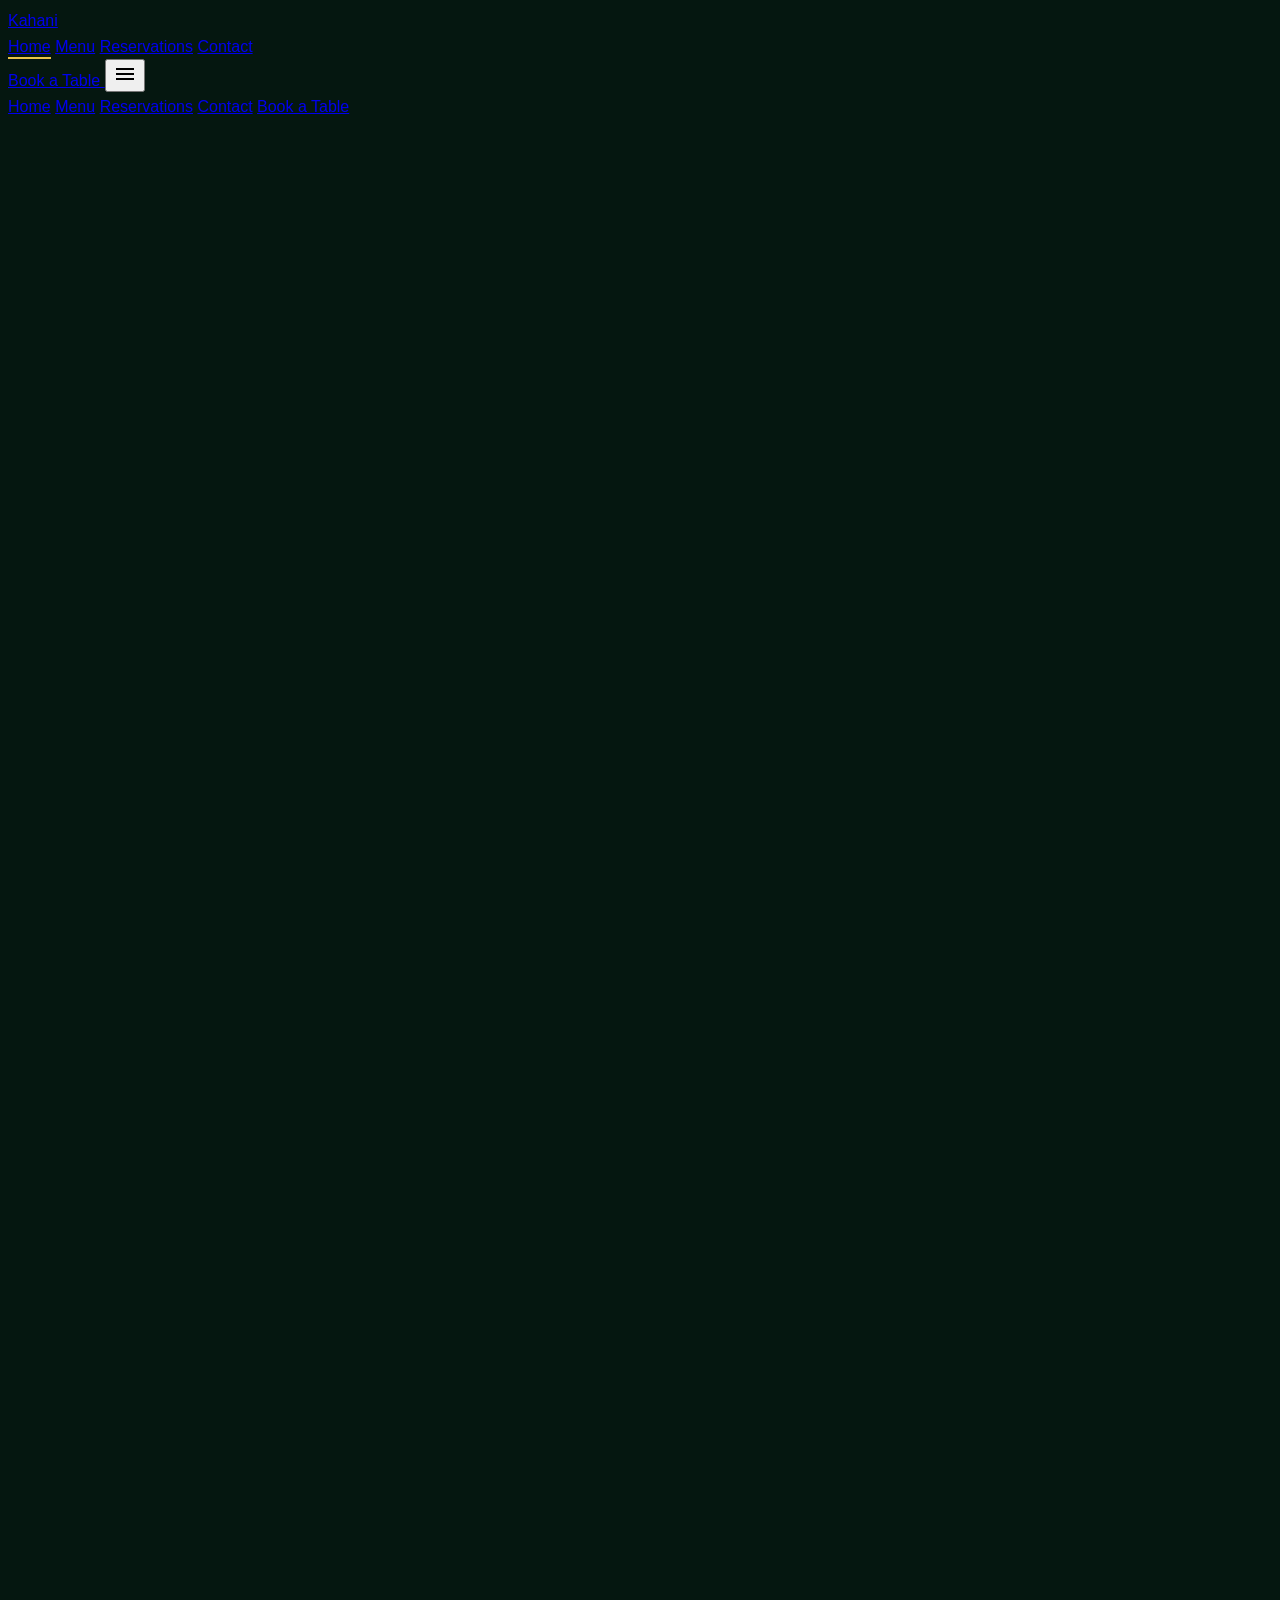
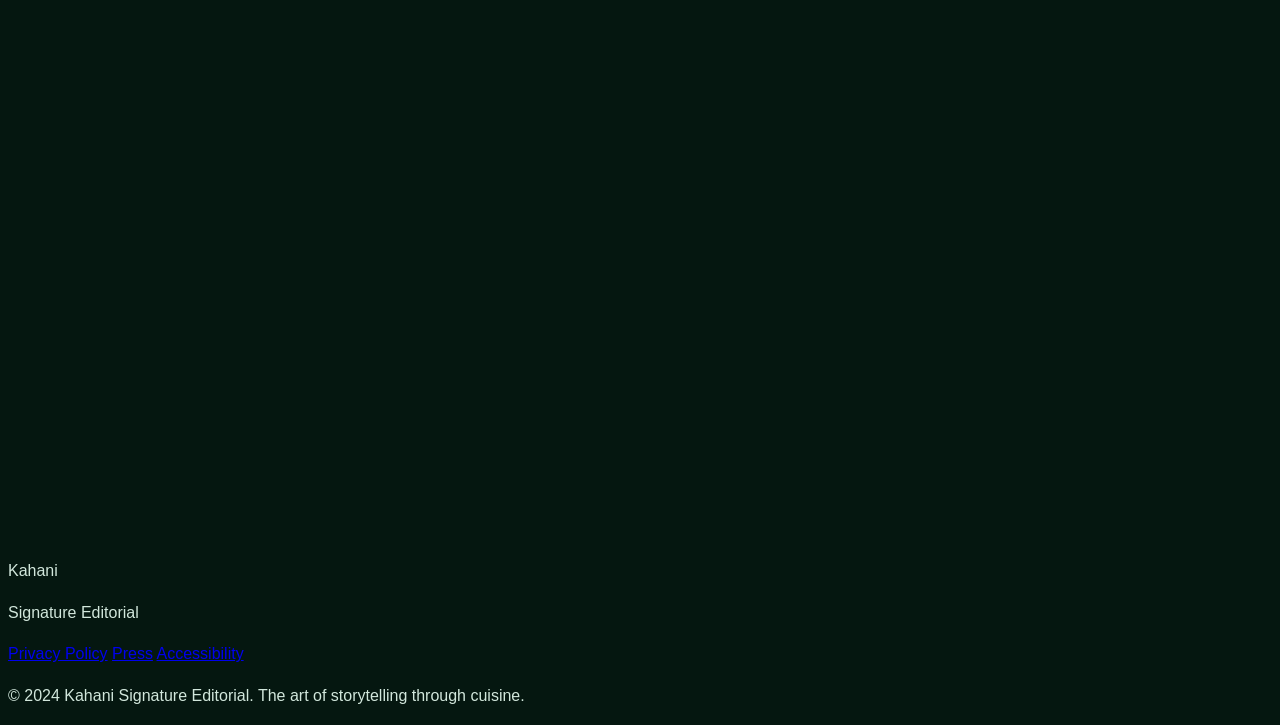
==== commit c1996bb7: "Fixed loader visibility and completely removed glitchy custom cursor" ====
--- a/website/index.html
+++ b/website/index.html
@@ -49,10 +49,51 @@
         }
     </script>
     
-    <!-- Custom Styles -->
-    <link rel="stylesheet" href="../assets/css/styles.css">
+    <!-- Inline Loader Styles (must render BEFORE external CSS) -->
+    <style>
+        .page-loader {
+            position: fixed !important;
+            top: 0;
+            left: 0;
+            width: 100%;
+            height: 100%;
+            z-index: 9999;
+            display: flex !important;
+            align-items: center !important;
+            justify-content: center !important;
+            pointer-events: none;
+            background: #051710 !important;
+        }
+        .page-loader .loader-logo {
+            position: relative !important;
+            z-index: 10;
+            opacity: 1;
+            transform: scale(1);
+            transition: opacity 0.3s ease, transform 0.3s ease;
+        }
+        .page-loader.loaded {
+            opacity: 0;
+            transition: opacity 0.6s ease;
+        }
+        .page-loader.loaded .loader-logo {
+            opacity: 0;
+            transform: scale(0.8);
+        }
+        body.loading { overflow: hidden; }
+        body.loading main { opacity: 0; }
+    </style>
+    
+    <!-- Custom Styles (loads after inline loader styles) -->
+    <link rel="stylesheet" href="../assets/css/styles.css?v=7">
 </head>
-<body class="bg-background text-on-surface font-body antialiased selection:bg-secondary selection:text-on-secondary">
+<body class="bg-background text-on-surface font-body antialiased selection:bg-secondary selection:text-on-secondary loading">
+    
+    <!-- Page Loader (all inline styles for guaranteed rendering) -->
+    <div id="page-loader" class="page-loader" style="position:fixed;top:0;left:0;width:100%;height:100%;z-index:9999;display:flex;align-items:center;justify-content:center;background:#051710;pointer-events:none;">
+        <div class="loader-logo" style="position:relative;z-index:10;">
+            <span style="font-family:'Noto Serif',serif;font-size:3.5rem;font-style:italic;color:#e9c349;letter-spacing:0.15em;text-shadow:0 0 30px rgba(233,195,73,0.3);">Kahani</span>
+        </div>
+    </div>
     
     <!-- Navigation -->
     <nav id="navbar" class="fixed top-0 w-full z-50 transition-all duration-500">
@@ -109,7 +150,7 @@
             </div>
             
             <!-- Hero Content -->
-            <div class="relative z-10 text-center px-6 max-w-4xl mx-auto pt-20">
+            <div class="relative text-center px-6 max-w-4xl mx-auto pt-20">
                 <span class="font-label uppercase tracking-[0.4em] text-secondary text-sm mb-6 block animate-fade-in">Est. 1994</span>
                 <h1 class="font-headline text-5xl md:text-7xl lg:text-8xl mb-8 leading-tight tracking-tighter animate-slide-up">
                     The Art of <br><span class="italic text-primary">Storytelling</span>
@@ -272,7 +313,7 @@
                     class="w-full h-full object-cover"
                 >
             </div>
-            <div class="max-w-screen-xl mx-auto relative z-10">
+            <div class="max-w-screen-xl mx-auto relative">
                 <div class="grid md:grid-cols-2 gap-12 md:gap-16 items-center">
                     <div>
                         <span class="font-label uppercase tracking-[0.2em] text-secondary text-xs mb-4 block">The Experience</span>
@@ -354,6 +395,6 @@
     </footer>
 
     <!-- Scripts -->
-    <script src="../assets/js/main.js"></script>
+    <script src="../assets/js/main.js?v=7"></script>
 </body>
 </html>
--- a/assets/css/styles.css
+++ b/assets/css/styles.css
@@ -126,35 +126,12 @@
   align-items: center;
   justify-content: center;
   pointer-events: none;
-}
-
-.page-loader::before,
-.page-loader::after {
-  content: '';
-  position: absolute;
-  top: 0;
-  width: 50%;
-  height: 100%;
   background: var(--color-background);
-  transition: transform 0.8s var(--ease-out-expo);
-}
-
-.page-loader::before {
-  left: 0;
-  transform-origin: left;
-}
-
-.page-loader::after {
-  right: 0;
-  transform-origin: right;
-}
-
-.page-loader.loaded::before {
-  transform: scaleX(0);
-}
-
-.page-loader.loaded::after {
-  transform: scaleX(0);
+  transition: opacity 0.6s var(--ease-out-expo);
+}
+
+.page-loader.loaded {
+  opacity: 0;
 }
 
 /* Loader Logo Animation */
@@ -961,41 +938,289 @@
 }
 
 /* ============================================
-   Custom Cursor (Desktop Only)
-   ============================================ */
-
-@media (hover: hover) and (pointer: fine) {
-  .custom-cursor {
-    cursor: none;
+   Page Transition Fade
+   ============================================ */
+
+@keyframes fadeIn {
+  from {
+    opacity: 0;
+    transform: translateY(10px);
+  }
+  to {
+    opacity: 1;
+    transform: translateY(0);
+  }
+}
+
+@keyframes fadeOut {
+  from {
+    opacity: 1;
+    transform: translateY(0);
+  }
+  to {
+    opacity: 0;
+    transform: translateY(10px);
+  }
+}
+
+body.page-transition-out {
+  animation: fadeOut 0.4s ease-in-out forwards;
+}
+
+body.page-transition-in {
+  animation: fadeIn 0.4s ease-in-out forwards;
+}
+
+/* ============================================
+   Enhanced Form Feedback
+   ============================================ */
+
+.form-group {
+  position: relative;
+  margin-bottom: 1.5rem;
+}
+
+.form-input.error {
+  border-color: #dc2626 !important;
+  background-color: rgba(220, 38, 38, 0.05) !important;
+}
+
+.form-input.error:focus {
+  box-shadow: 0 0 0 3px rgba(220, 38, 38, 0.1) !important;
+}
+
+.form-input.success {
+  border-color: #059669 !important;
+  background-color: rgba(5, 150, 105, 0.05) !important;
+}
+
+.form-input.success:focus {
+  box-shadow: 0 0 0 3px rgba(5, 150, 105, 0.1) !important;
+}
+
+.form-error-message {
+  display: none;
+  color: #dc2626;
+  font-size: 12px;
+  margin-top: 4px;
+  animation: slideDown 0.3s ease-out;
+}
+
+.form-error-message.show {
+  display: block;
+}
+
+.form-success-message {
+  display: none;
+  color: #059669;
+  font-size: 12px;
+  margin-top: 4px;
+  animation: slideDown 0.3s ease-out;
+}
+
+.form-success-message.show {
+  display: block;
+}
+
+@keyframes slideDown {
+  from {
+    opacity: 0;
+    transform: translateY(-8px);
+  }
+  to {
+    opacity: 1;
+    transform: translateY(0);
+  }
+}
+
+/* ============================================
+   Enhanced Button Interactions
+   ============================================ */
+
+button {
+  position: relative;
+  overflow: hidden;
+}
+
+button::after {
+  content: '';
+  position: absolute;
+  top: 50%;
+  left: 50%;
+  width: 0;
+  height: 0;
+  border-radius: 50%;
+  background: rgba(255, 255, 255, 0.3);
+  transform: translate(-50%, -50%);
+  pointer-events: none;
+}
+
+button:active::after {
+  animation: ripple 0.6s ease-out;
+}
+
+@keyframes ripple {
+  to {
+    width: 300px;
+    height: 300px;
+    opacity: 0;
+  }
+}
+
+/* ============================================
+   Enhanced Link Hover State
+   ============================================ */
+
+a {
+  position: relative;
+  transition: color 0.3s ease;
+}
+
+/* Removed a::before underline to avoid double bars with gold-accent */
+
+/* ============================================
+   Mobile Animation Optimization
+   ============================================ */
+
+@media (max-width: 768px) {
+  /* Reduce animation durations on mobile */
+  .page-fade-in {
+    animation-duration: 0.3s !important;
   }
   
+  .menu-item {
+    animation-duration: 0.4s !important;
+  }
+  
+  .reveal {
+    transition-duration: 0.6s !important;
+  }
+  
+  /* Disable parallax on mobile for better performance */
+  .parallax {
+    transform: none !important;
+  }
+  
+  /* Reduce custom cursor complexity */
   .cursor-dot,
   .cursor-outline {
-    position: fixed;
-    top: 0;
-    left: 0;
-    transform: translate(-50%, -50%);
-    border-radius: 50%;
-    z-index: 9999;
-    pointer-events: none;
-  }
-  
-  .cursor-dot {
-    width: 8px;
-    height: 8px;
-    background: var(--color-secondary);
-  }
-  
-  .cursor-outline {
-    width: 40px;
-    height: 40px;
-    border: 1px solid var(--color-secondary);
-    transition: width 0.2s, height 0.2s;
-  }
-  
-  .cursor-outline.hover {
-    width: 60px;
-    height: 60px;
-    background: rgba(233, 195, 73, 0.1);
-  }
-}
+    display: none !important;
+  }
+}
+
+/* ============================================
+   Smooth Scroll Behavior
+   ============================================ */
+
+html {
+  scroll-behavior: smooth;
+  scroll-padding-top: 100px;
+}
+
+/* ============================================
+   Navigation Transitions
+   ============================================ */
+
+nav {
+  transition: all 0.4s cubic-bezier(0.34, 1.56, 0.64, 1);
+}
+
+nav a, nav button {
+  transition: all 0.3s ease;
+}
+
+/* ============================================
+   Form Input Smooth Focus
+   ============================================ */
+
+.form-input {
+  transition: all 0.3s cubic-bezier(0.34, 1.56, 0.64, 1);
+}
+
+/* ============================================
+   Button Smooth States
+   ============================================ */
+
+button {
+  transition: all 0.3s cubic-bezier(0.34, 1.56, 0.64, 1);
+}
+
+
+
+/* ============================================
+   Modern Date Picker Styling
+   ============================================ */
+
+input[type="date"] {
+  background: var(--color-surface);
+  color: var(--color-on-surface);
+  border: 1.5px solid var(--color-secondary);
+  border-radius: 10px;
+  padding: 0.75rem 1.25rem;
+  font-family: var(--font-body);
+  font-size: 1rem;
+  box-shadow: 0 2px 12px 0 rgba(233, 195, 73, 0.04), 0 1.5px 0 0 var(--color-surface-high);
+  transition: border 0.3s var(--ease-out-expo), box-shadow 0.3s var(--ease-out-expo);
+}
+
+input[type="date"]:focus {
+  outline: none;
+  border-color: var(--color-primary);
+  box-shadow: 0 0 0 3px rgba(172, 206, 188, 0.12);
+}
+
+input[type="date"]::-webkit-input-placeholder {
+  color: var(--color-outline-variant);
+  opacity: 1;
+}
+input[type="date"]::-moz-placeholder {
+  color: var(--color-outline-variant);
+  opacity: 1;
+}
+input[type="date"]:-ms-input-placeholder {
+  color: var(--color-outline-variant);
+  opacity: 1;
+}
+input[type="date"]::placeholder {
+  color: var(--color-outline-variant);
+  opacity: 1;
+}
+
+/* Remove default calendar icon, add custom */
+input[type="date"]::-webkit-calendar-picker-indicator {
+  filter: invert(70%) sepia(80%) saturate(400%) hue-rotate(20deg);
+  opacity: 0.85;
+  cursor: pointer;
+  transition: filter 0.3s;
+}
+input[type="date"]:hover::-webkit-calendar-picker-indicator {
+  filter: invert(90%) sepia(100%) saturate(800%) hue-rotate(40deg);
+}
+
+input[type="date"]::-webkit-inner-spin-button,
+input[type="date"]::-webkit-clear-button {
+  display: none;
+}
+
+input[type="date"]::-ms-expand {
+  display: none;
+}
+
+input[type="date"]:disabled {
+  background: var(--color-surface-low);
+  color: var(--color-outline);
+  border-color: var(--color-outline-variant);
+  opacity: 0.7;
+}
+
+/* For Firefox */
+input[type="date"]::-moz-focus-inner {
+  border: 0;
+}
+
+/* For dark mode calendar popover (Chrome/Edge) */
+@media (prefers-color-scheme: dark) {
+  input[type="date"]::-webkit-calendar-picker-indicator {
+    filter: invert(80%) sepia(80%) saturate(400%) hue-rotate(20deg);
+  }
+}
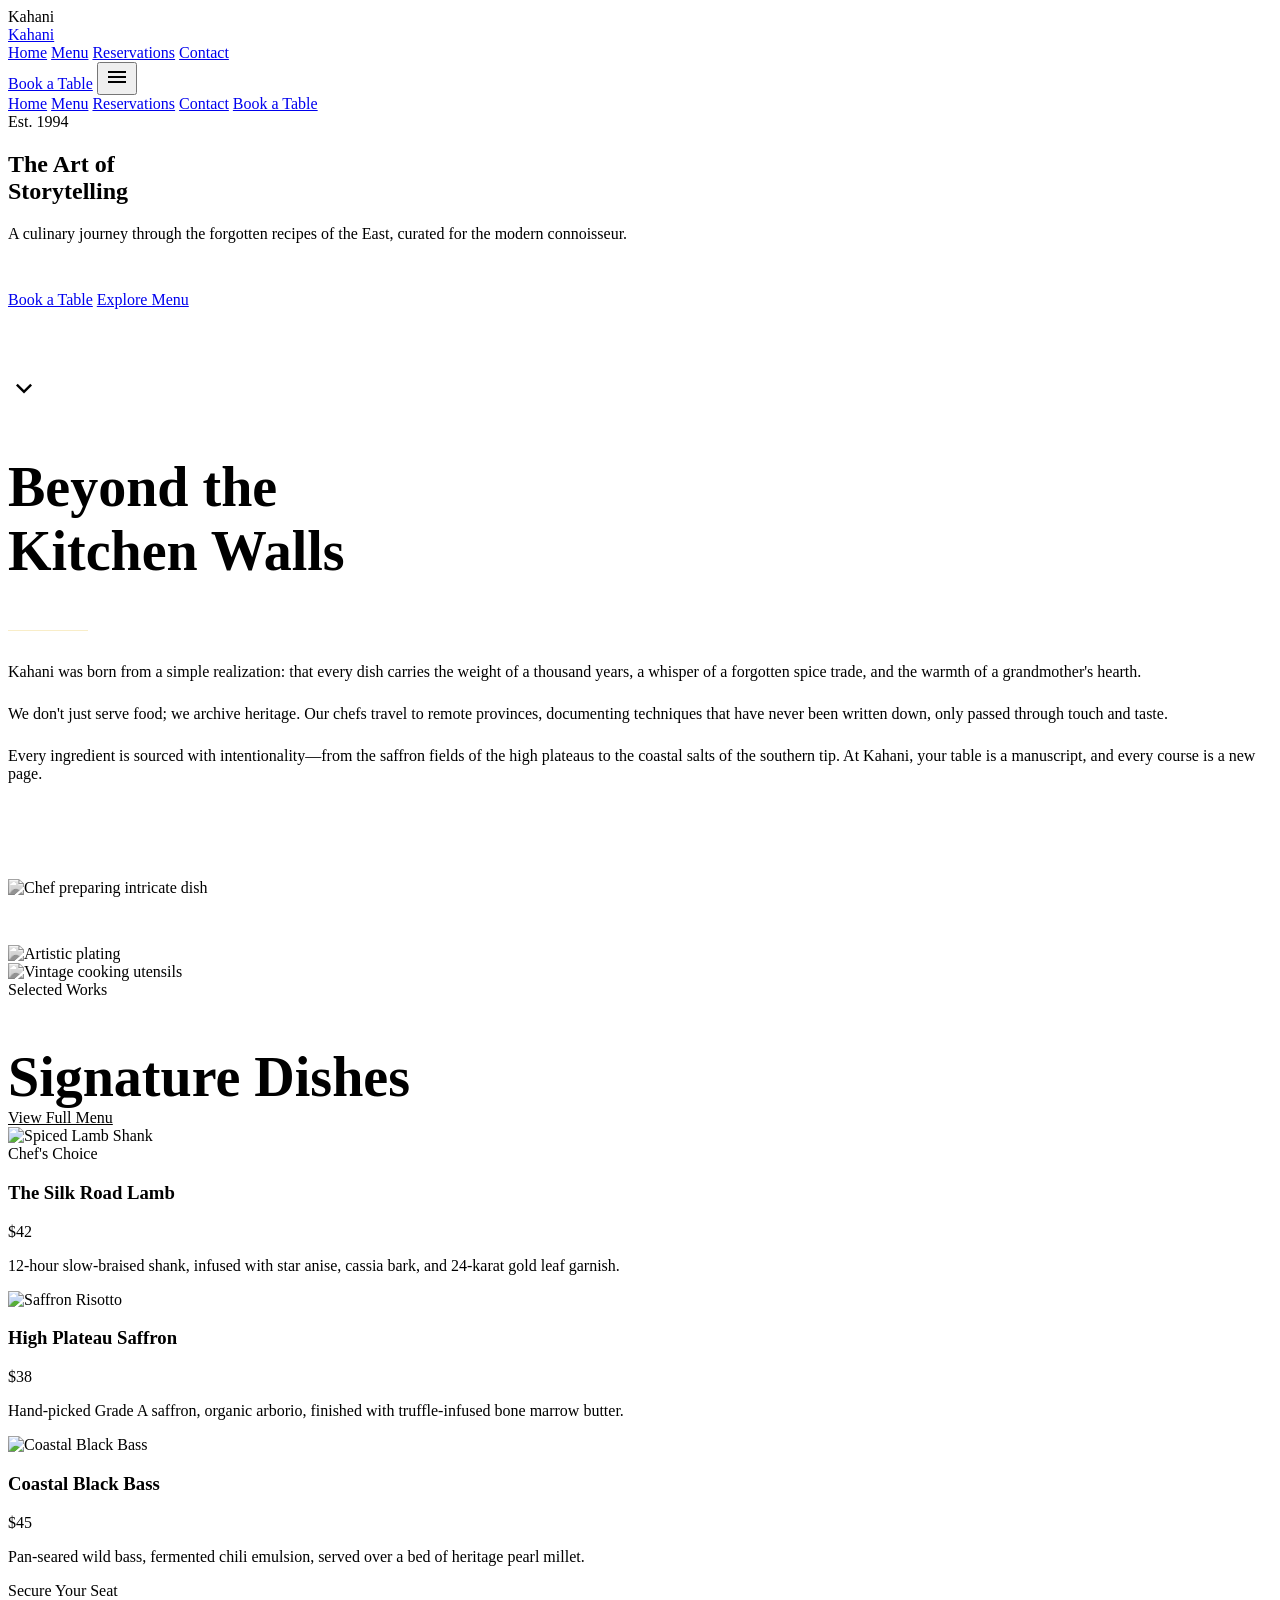
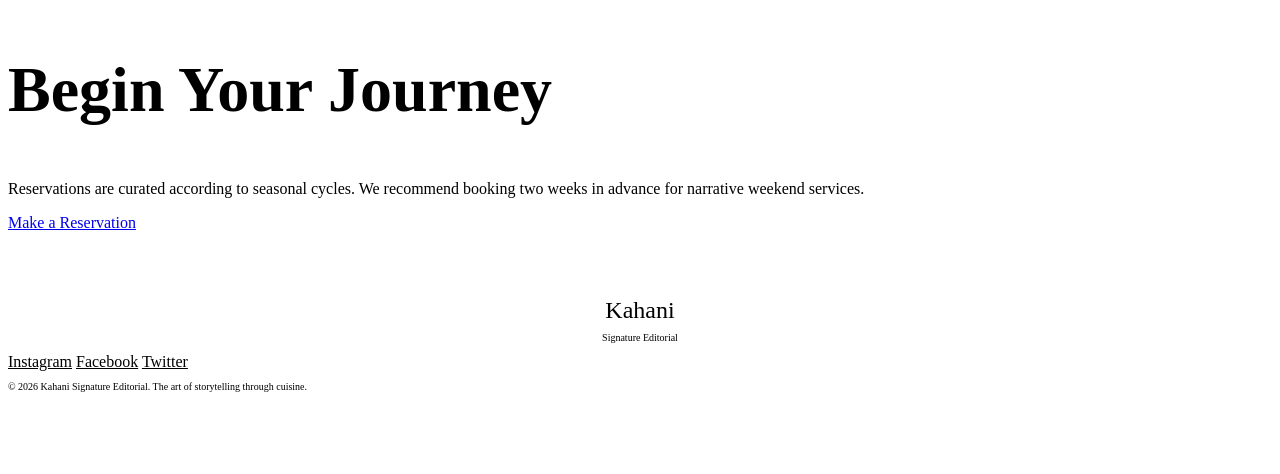
==== commit 3fa47c01: "Add descriptive README and track file structure restructurings" ====
--- a/website/index.html
+++ b/website/index.html
@@ -1,400 +1,203 @@
 <!DOCTYPE html>
-<html lang="en" class="dark">
+<html lang="en">
 <head>
-    <meta charset="UTF-8">
-    <meta name="viewport" content="width=device-width, initial-scale=1.0">
-    <title>Kahani | Signature Editorial Restaurant</title>
-    <meta name="description" content="Kahani - A culinary journey through forgotten recipes of the East, curated for the modern connoisseur.">
-    
-    <!-- Fonts -->
-    <link rel="preconnect" href="https://fonts.googleapis.com">
-    <link rel="preconnect" href="https://fonts.gstatic.com" crossorigin>
-    <link href="https://fonts.googleapis.com/css2?family=Noto+Serif:ital,wght@0,400;0,700;1,400&family=Manrope:wght@300;400;500;600&family=Inter:wght@400;600&display=swap" rel="stylesheet">
-    <link href="https://fonts.googleapis.com/css2?family=Material+Symbols+Outlined:wght,FILL@100..700,0..1&display=swap" rel="stylesheet">
-    
-    <!-- Tailwind CSS -->
-    <script src="https://cdn.tailwindcss.com?plugins=forms,container-queries"></script>
-    <script>
-        tailwind.config = {
-            darkMode: "class",
-            theme: {
-                extend: {
-                    colors: {
-                        "background": "#051710",
-                        "surface": "#042418",
-                        "surface-low": "#02110b",
-                        "surface-high": "#0b3525",
-                        "surface-container": "#11231c",
-                        "surface-container-high": "#1c2e26",
-                        "surface-container-highest": "#263831",
-                        "primary": "#accebc",
-                        "primary-fixed": "#c8ebd7",
-                        "secondary": "#e9c349",
-                        "secondary-container": "#af8d11",
-                        "on-background": "#d2e7dc",
-                        "on-surface": "#d2e7dc",
-                        "on-surface-variant": "#c1c8c2",
-                        "on-primary": "#183629",
-                        "on-secondary": "#3c2f00",
-                        "outline": "#8b928d",
-                        "outline-variant": "#424844",
-                    },
-                    fontFamily: {
-                        "headline": ["Noto Serif", "serif"],
-                        "body": ["Manrope", "sans-serif"],
-                        "label": ["Inter", "Manrope", "sans-serif"],
-                    },
-                },
-            },
-        }
-    </script>
-    
-    <!-- Inline Loader Styles (must render BEFORE external CSS) -->
-    <style>
-        .page-loader {
-            position: fixed !important;
-            top: 0;
-            left: 0;
-            width: 100%;
-            height: 100%;
-            z-index: 9999;
-            display: flex !important;
-            align-items: center !important;
-            justify-content: center !important;
-            pointer-events: none;
-            background: #051710 !important;
-        }
-        .page-loader .loader-logo {
-            position: relative !important;
-            z-index: 10;
-            opacity: 1;
-            transform: scale(1);
-            transition: opacity 0.3s ease, transform 0.3s ease;
-        }
-        .page-loader.loaded {
-            opacity: 0;
-            transition: opacity 0.6s ease;
-        }
-        .page-loader.loaded .loader-logo {
-            opacity: 0;
-            transform: scale(0.8);
-        }
-        body.loading { overflow: hidden; }
-        body.loading main { opacity: 0; }
-    </style>
-    
-    <!-- Custom Styles (loads after inline loader styles) -->
-    <link rel="stylesheet" href="../assets/css/styles.css?v=7">
+  <meta charset="UTF-8">
+  <meta name="viewport" content="width=device-width, initial-scale=1.0">
+  <title>Kahani | Signature Editorial Restaurant</title>
+  <meta name="description" content="A culinary journey through forgotten recipes of the East, curated for the modern connoisseur.">
+  
+  <!-- Fonts -->
+  <link rel="preconnect" href="https://fonts.googleapis.com">
+  <link rel="preconnect" href="https://fonts.gstatic.com" crossorigin>
+  <link href="https://fonts.googleapis.com/css2?family=Noto+Serif:ital,wght@0,400;0,700;1,400&family=Manrope:wght@300;400;500;600&family=Inter:wght@400;600&display=swap" rel="stylesheet">
+  <link href="https://fonts.googleapis.com/css2?family=Material+Symbols+Outlined:wght,FILL@100..700,0..1&display=swap" rel="stylesheet">
+  
+  <!-- Styles -->
+  <link rel="stylesheet" href="css/variables.css">
+  <link rel="stylesheet" href="css/reset.css">
+  <link rel="stylesheet" href="css/layout.css">
+  <link rel="stylesheet" href="css/components.css">
+  <link rel="stylesheet" href="css/animations.css">
 </head>
-<body class="bg-background text-on-surface font-body antialiased selection:bg-secondary selection:text-on-secondary loading">
-    
-    <!-- Page Loader (all inline styles for guaranteed rendering) -->
-    <div id="page-loader" class="page-loader" style="position:fixed;top:0;left:0;width:100%;height:100%;z-index:9999;display:flex;align-items:center;justify-content:center;background:#051710;pointer-events:none;">
-        <div class="loader-logo" style="position:relative;z-index:10;">
-            <span style="font-family:'Noto Serif',serif;font-size:3.5rem;font-style:italic;color:#e9c349;letter-spacing:0.15em;text-shadow:0 0 30px rgba(233,195,73,0.3);">Kahani</span>
-        </div>
+<body class="loading">
+
+  <!-- Page Loader -->
+  <div id="page-loader" class="page-loader border-b-2 border-secondary">
+    <div class="loader-logo">Kahani</div>
+  </div>
+
+  <!-- Navbar -->
+  <nav id="navbar" class="navbar">
+    <div class="container-lg nav-container">
+      <div class="nav-logo-wrap">
+        <a href="index.html" class="brand-logo">Kahani</a>
+      </div>
+      
+      <div class="nav-links">
+        <a href="index.html" class="nav-link active">Home</a>
+        <a href="menu.html" class="nav-link">Menu</a>
+        <a href="reservations.html" class="nav-link">Reservations</a>
+        <a href="contact.html" class="nav-link">Contact</a>
+      </div>
+      
+      <div class="nav-cta-wrap">
+        <a href="reservations.html" class="btn btn-primary nav-cta md:flex">Book a Table</a>
+        <button id="mobile-menu-btn" class="mobile-menu-btn">
+          <span class="material-symbols-outlined">menu</span>
+        </button>
+      </div>
     </div>
-    
-    <!-- Navigation -->
-    <nav id="navbar" class="fixed top-0 w-full z-50 transition-all duration-500">
-        <div class="flex justify-between items-center px-6 md:px-10 py-6 max-w-screen-2xl mx-auto">
-            <!-- Logo -->
-            <a href="index.html" class="flex items-center gap-2 group">
-                <span class="text-2xl font-headline italic text-primary tracking-widest group-hover:text-secondary transition-colors duration-300">Kahani</span>
-            </a>
-            
-            <!-- Desktop Navigation -->
-            <div class="hidden md:flex items-center space-x-12">
-                <a href="index.html" class="nav-link text-secondary font-headline border-b-2 border-secondary pb-1 active">Home</a>
-                <a href="menu.html" class="nav-link text-on-surface/60 font-label uppercase tracking-widest text-xs hover:text-secondary transition-all duration-300">Menu</a>
-                <a href="reservations.html" class="nav-link text-on-surface/60 font-label uppercase tracking-widest text-xs hover:text-secondary transition-all duration-300">Reservations</a>
-                <a href="contact.html" class="nav-link text-on-surface/60 font-label uppercase tracking-widest text-xs hover:text-secondary transition-all duration-300">Contact</a>
-            </div>
-            
-            <!-- CTA Button -->
-            <a href="reservations.html" class="hidden md:block bg-secondary-container text-on-secondary-container px-8 py-3 font-label uppercase tracking-widest text-xs hover:bg-secondary hover:text-on-secondary transition-all duration-300">
-                Book a Table
-            </a>
-            
-            <!-- Mobile Menu Button -->
-            <button id="mobile-menu-btn" class="md:hidden text-on-surface p-2" aria-label="Toggle menu">
-                <span class="material-symbols-outlined text-2xl">menu</span>
-            </button>
+  </nav>
+
+  <!-- Mobile Menu -->
+  <div id="mobile-menu" class="mobile-menu">
+     <a href="index.html">Home</a>
+     <a href="menu.html">Menu</a>
+     <a href="reservations.html">Reservations</a>
+     <a href="contact.html">Contact</a>
+     <a href="reservations.html" class="btn btn-primary">Book a Table</a>
+  </div>
+
+  <main>
+    <!-- Hero Section -->
+    <section class="relative min-h-screen flex items-center justify-center">
+      <div class="absolute inset-0 z-0 bg-cover" style="background-image: url('https://images.unsplash.com/photo-1517248135467-4c7edcad34c4?w=1920&q=80'); opacity: 0.4;"></div>
+      <div class="absolute inset-0 z-0 bg-gradient" style="background: linear-gradient(to bottom, rgba(5,23,16,0.8), transparent, var(--bg-color));"></div>
+      
+      <div class="relative z-10 text-center container container-sm pt-20">
+        <span class="section-tag animate-fade-in">Est. 1994</span>
+        <h1 class="section-title animate-slide-up">
+          The Art of <br><span>Storytelling</span>
+        </h1>
+        <p class="lead-text mb-12 animate-fade-in-delay">
+          A culinary journey through the forgotten recipes of the East, curated for the modern connoisseur.
+        </p>
+        <div class="flex justify-center gap-6 animate-slide-up-delay flex-col md:flex-row items-center" style="margin-top: 3rem;">
+          <a href="reservations.html" class="btn btn-primary">Book a Table</a>
+          <a href="menu.html" class="btn btn-outline">Explore Menu</a>
         </div>
         
-        <!-- Mobile Menu -->
-        <div id="mobile-menu" class="hidden md:hidden bg-surface/95 backdrop-blur-xl border-t border-outline-variant/20">
-            <div class="flex flex-col px-6 py-8 space-y-6">
-                <a href="index.html" class="text-secondary font-headline text-lg">Home</a>
-                <a href="menu.html" class="text-on-surface/80 font-label uppercase tracking-widest text-sm hover:text-secondary transition-colors">Menu</a>
-                <a href="reservations.html" class="text-on-surface/80 font-label uppercase tracking-widest text-sm hover:text-secondary transition-colors">Reservations</a>
-                <a href="contact.html" class="text-on-surface/80 font-label uppercase tracking-widest text-sm hover:text-secondary transition-colors">Contact</a>
-                <a href="reservations.html" class="bg-secondary text-on-secondary px-8 py-4 font-label uppercase tracking-widest text-sm text-center mt-4">
-                    Book a Table
-                </a>
-            </div>
-        </div>
-    </nav>
-
-    <main>
-        <!-- Hero Section -->
-        <section class="relative min-h-screen flex items-center justify-center overflow-hidden">
-            <!-- Background Image -->
-            <div class="absolute inset-0 z-0">
-                <img 
-                    src="https://images.unsplash.com/photo-1517248135467-4c7edcad34c4?w=1920&q=80" 
-                    alt="Atmospheric dimly lit restaurant interior" 
-                    class="w-full h-full object-cover opacity-40"
-                >
-                <div class="absolute inset-0 bg-gradient-to-b from-background/80 via-transparent to-background"></div>
-            </div>
-            
-            <!-- Hero Content -->
-            <div class="relative text-center px-6 max-w-4xl mx-auto pt-20">
-                <span class="font-label uppercase tracking-[0.4em] text-secondary text-sm mb-6 block animate-fade-in">Est. 1994</span>
-                <h1 class="font-headline text-5xl md:text-7xl lg:text-8xl mb-8 leading-tight tracking-tighter animate-slide-up">
-                    The Art of <br><span class="italic text-primary">Storytelling</span>
-                </h1>
-                <p class="font-body text-lg md:text-xl text-on-surface-variant max-w-2xl mx-auto mb-12 font-light leading-relaxed animate-fade-in-delay">
-                    A culinary journey through the forgotten recipes of the East, curated for the modern connoisseur.
-                </p>
-                <div class="flex flex-col sm:flex-row gap-6 justify-center items-center animate-slide-up-delay">
-                    <a href="reservations.html" class="bg-secondary text-on-secondary px-10 py-4 font-label uppercase tracking-widest text-sm hover:scale-105 transition-transform duration-300 shadow-lg shadow-secondary/20">
-                        Book a Table
-                    </a>
-                    <a href="menu.html" class="border border-outline-variant text-on-surface px-10 py-4 font-label uppercase tracking-widest text-sm hover:bg-surface-container transition-colors duration-300">
-                        Explore Menu
-                    </a>
-                </div>
-            </div>
-            
-            <!-- Scroll Indicator -->
-            <div class="absolute bottom-10 left-1/2 transform -translate-x-1/2 animate-bounce">
-                <span class="material-symbols-outlined text-on-surface/40 text-2xl">expand_more</span>
-            </div>
-        </section>
-
-        <!-- Our Story Section -->
-        <section class="py-24 md:py-32 px-6 md:px-10 bg-surface-container">
-            <div class="max-w-screen-xl mx-auto">
-                <div class="grid lg:grid-cols-12 gap-12 lg:gap-16 items-start">
-                    <!-- Section Header -->
-                    <div class="lg:col-span-5">
-                        <span class="font-label uppercase tracking-[0.2em] text-secondary text-xs mb-4 block">Chapter I</span>
-                        <h2 class="font-headline text-4xl md:text-5xl lg:text-6xl mb-8 leading-tight">Beyond the <br>Kitchen Walls</h2>
-                        <div class="w-20 h-px bg-secondary/30 mb-8"></div>
-                    </div>
-                    
-                    <!-- Story Content -->
-                    <div class="lg:col-span-7">
-                        <div class="editorial-text font-body text-on-surface-variant leading-loose space-y-6 text-lg font-light">
-                            <p>
-                                Kahani was born from a simple realization: that every dish carries the weight of a thousand years, a whisper of a forgotten spice trade, and the warmth of a grandmother's hearth.
-                            </p>
-                            <p>
-                                We don't just serve food; we archive heritage. Our chefs travel to remote provinces, documenting techniques that have never been written down, only passed through touch and taste.
-                            </p>
-                            <p>
-                                Every ingredient is sourced with intentionality—from the saffron fields of the high plateaus to the coastal salts of the southern tip. At Kahani, your table is a manuscript, and every course is a new page.
-                            </p>
-                        </div>
-                    </div>
-                </div>
-                
-                <!-- Image Gallery -->
-                <div class="mt-16 md:mt-24 grid grid-cols-1 md:grid-cols-3 gap-6 md:gap-8">
-                    <div class="aspect-[4/5] overflow-hidden grayscale hover:grayscale-0 transition-all duration-700 group">
-                        <img 
-                            src="https://images.unsplash.com/photo-1577219491135-ce391730fb2c?w=600&q=80" 
-                            alt="Chef preparing intricate dish" 
-                            class="w-full h-full object-cover group-hover:scale-105 transition-transform duration-700"
-                        >
-                    </div>
-                    <div class="aspect-[4/5] overflow-hidden grayscale hover:grayscale-0 transition-all duration-700 group md:mt-12">
-                        <img 
-                            src="https://images.unsplash.com/photo-1414235077428-338989a2e8c0?w=600&q=80" 
-                            alt="Artistic plating of heritage food" 
-                            class="w-full h-full object-cover group-hover:scale-105 transition-transform duration-700"
-                        >
-                    </div>
-                    <div class="aspect-[4/5] overflow-hidden grayscale hover:grayscale-0 transition-all duration-700 group">
-                        <img 
-                            src="https://images.unsplash.com/photo-1556910103-1c02745aae4d?w=600&q=80" 
-                            alt="Vintage cooking utensils" 
-                            class="w-full h-full object-cover group-hover:scale-105 transition-transform duration-700"
-                        >
-                    </div>
-                </div>
-            </div>
-        </section>
-
-        <!-- Signature Dishes Section -->
-        <section class="py-24 md:py-32 px-6 md:px-10 bg-background">
-            <div class="max-w-screen-xl mx-auto">
-                <!-- Section Header -->
-                <div class="flex flex-col md:flex-row justify-between items-start md:items-end mb-16 md:mb-20 gap-6">
-                    <div>
-                        <span class="font-label uppercase tracking-[0.2em] text-secondary text-xs mb-4 block">Selected Works</span>
-                        <h2 class="font-headline text-4xl md:text-5xl lg:text-6xl">Signature Dishes</h2>
-                    </div>
-                    <a href="menu.html" class="font-label uppercase tracking-widest text-xs text-primary border-b border-primary/30 pb-2 hover:text-secondary hover:border-secondary transition-colors duration-300">
-                        View Full Menu
-                    </a>
-                </div>
-                
-                <!-- Dishes Grid -->
-                <div class="grid grid-cols-1 md:grid-cols-2 lg:grid-cols-3 gap-8 md:gap-12">
-                    <!-- Dish Card 1 -->
-                    <article class="group cursor-pointer">
-                        <div class="relative overflow-hidden mb-6 aspect-square">
-                            <img 
-                                src="https://images.unsplash.com/photo-1544025162-d76694265947?w=600&q=80" 
-                                alt="Spiced Lamb Shank" 
-                                class="w-full h-full object-cover transition-transform duration-700 group-hover:scale-110"
-                            >
-                            <div class="absolute top-4 right-4 bg-secondary text-on-secondary text-[10px] font-label uppercase tracking-tighter px-3 py-1">
-                                Chef's Choice
-                            </div>
-                        </div>
-                        <div class="flex justify-between items-start mb-2">
-                            <h3 class="font-headline text-2xl group-hover:text-secondary transition-colors">The Silk Road Lamb</h3>
-                            <span class="font-headline text-secondary text-xl">$42</span>
-                        </div>
-                        <p class="font-body text-on-surface-variant text-sm font-light leading-relaxed">
-                            12-hour slow-braised shank, infused with star anise, cassia bark, and 24-karat gold leaf garnish.
-                        </p>
-                    </article>
-                    
-                    <!-- Dish Card 2 -->
-                    <article class="group cursor-pointer">
-                        <div class="relative overflow-hidden mb-6 aspect-square">
-                            <img 
-                                src="https://images.unsplash.com/photo-1473093295043-cdd812d0e601?w=600&q=80" 
-                                alt="Saffron Risotto" 
-                                class="w-full h-full object-cover transition-transform duration-700 group-hover:scale-110"
-                            >
-                        </div>
-                        <div class="flex justify-between items-start mb-2">
-                            <h3 class="font-headline text-2xl group-hover:text-secondary transition-colors">High Plateau Saffron</h3>
-                            <span class="font-headline text-secondary text-xl">$38</span>
-                        </div>
-                        <p class="font-body text-on-surface-variant text-sm font-light leading-relaxed">
-                            Hand-picked Grade A saffron, organic arborio, finished with truffle-infused bone marrow butter.
-                        </p>
-                    </article>
-                    
-                    <!-- Dish Card 3 -->
-                    <article class="group cursor-pointer">
-                        <div class="relative overflow-hidden mb-6 aspect-square">
-                            <img 
-                                src="https://images.unsplash.com/photo-1519708227418-c8fd9a32b7a2?w=600&q=80" 
-                                alt="Coastal Black Bass" 
-                                class="w-full h-full object-cover transition-transform duration-700 group-hover:scale-110"
-                            >
-                        </div>
-                        <div class="flex justify-between items-start mb-2">
-                            <h3 class="font-headline text-2xl group-hover:text-secondary transition-colors">Coastal Black Bass</h3>
-                            <span class="font-headline text-secondary text-xl">$45</span>
-                        </div>
-                        <p class="font-body text-on-surface-variant text-sm font-light leading-relaxed">
-                            Pan-seared wild bass, fermented chili emulsion, served over a bed of heritage pearl millet.
-                        </p>
-                    </article>
-                </div>
-            </div>
-        </section>
-
-        <!-- Experience/Atmosphere Section -->
-        <section class="py-24 md:py-32 px-6 md:px-10 bg-surface-container-high relative overflow-hidden">
-            <div class="absolute inset-0 opacity-10">
-                <img 
-                    src="https://images.unsplash.com/photo-1559339352-11d035aa65de?w=1920&q=80" 
-                    alt="Restaurant ambiance" 
-                    class="w-full h-full object-cover"
-                >
-            </div>
-            <div class="max-w-screen-xl mx-auto relative">
-                <div class="grid md:grid-cols-2 gap-12 md:gap-16 items-center">
-                    <div>
-                        <span class="font-label uppercase tracking-[0.2em] text-secondary text-xs mb-4 block">The Experience</span>
-                        <h2 class="font-headline text-4xl md:text-5xl lg:text-6xl mb-8 leading-tight">An Evening at <span class="italic text-primary">Kahani</span></h2>
-                        <div class="space-y-6 font-body text-on-surface-variant leading-relaxed">
-                            <p>
-                                Step into a world where time slows down. Our dining room is designed to evoke the feeling of a private library—warm lighting, rich textures, and an atmosphere that invites conversation.
-                            </p>
-                            <p>
-                                Each table is set with intention: hand-thrown ceramics, vintage silverware, and linens woven by artisans. The soundtrack is curated nightly, featuring rare vinyl recordings from the regions that inspire our menu.
-                            </p>
-                        </div>
-                        <div class="mt-10 flex flex-wrap gap-8">
-                            <div class="text-center">
-                                <span class="font-headline text-3xl text-secondary block">12</span>
-                                <span class="font-label uppercase tracking-widest text-[10px] text-on-surface-variant">Course Journey</span>
-                            </div>
-                            <div class="text-center">
-                                <span class="font-headline text-3xl text-secondary block">48</span>
-                                <span class="font-label uppercase tracking-widest text-[10px] text-on-surface-variant">Wine Selections</span>
-                            </div>
-                            <div class="text-center">
-                                <span class="font-headline text-3xl text-secondary block">3</span>
-                                <span class="font-label uppercase tracking-widest text-[10px] text-on-surface-variant">Michelin Stars</span>
-                            </div>
-                        </div>
-                    </div>
-                    <div class="relative">
-                        <img 
-                            src="https://images.unsplash.com/photo-1550966871-3ed3c47e2ce2?w=800&q=80" 
-                            alt="Elegant dining experience" 
-                            class="w-full aspect-[3/4] object-cover rounded-lg shadow-2xl"
-                        >
-                        <div class="absolute -bottom-6 -left-6 bg-surface-container p-6 md:p-8 rounded-lg shadow-xl hidden md:block">
-                            <p class="font-headline text-lg italic text-primary">"A meal that tells a story"</p>
-                            <p class="font-label text-[10px] uppercase tracking-widest text-on-surface-variant mt-2">— Michelin Guide</p>
-                        </div>
-                    </div>
-                </div>
-            </div>
-        </section>
-
-        <!-- Reservations CTA Section -->
-        <section class="py-24 md:py-32 px-6 md:px-10 bg-surface-container-highest">
-            <div class="max-w-screen-xl mx-auto flex flex-col items-center text-center">
-                <span class="font-label uppercase tracking-[0.2em] text-secondary text-xs mb-4 block">Secure Your Seat</span>
-                <h2 class="font-headline text-4xl md:text-5xl lg:text-7xl mb-8">Begin Your Journey</h2>
-                <p class="font-body text-on-surface-variant max-w-2xl mx-auto mb-12 leading-relaxed">
-                    Reservations are curated according to seasonal cycles. We recommend booking two weeks in advance for narrative weekend services.
-                </p>
-                <a href="reservations.html" class="bg-secondary text-on-secondary px-12 py-5 font-label uppercase tracking-widest text-sm hover:scale-105 transition-transform duration-300 shadow-lg shadow-secondary/20">
-                    Make a Reservation
-                </a>
-                <p class="mt-12 font-body text-on-surface-variant/60 text-xs uppercase tracking-widest">
-                    For groups of 8 or more, please call us directly at <span class="text-secondary">+1 (555) KAHANI-0</span>
-                </p>
-            </div>
-        </section>
-    </main>
-
-    <!-- Footer -->
-    <footer class="bg-surface-low w-full">
-        <div class="flex flex-col md:flex-row justify-between items-center py-12 md:py-16 px-6 md:px-12 border-t border-on-surface/10 max-w-screen-2xl mx-auto">
-            <div class="mb-8 md:mb-0 text-center md:text-left">
-                <span class="font-headline text-secondary text-2xl italic tracking-widest">Kahani</span>
-                <p class="font-label text-[10px] uppercase tracking-[0.2em] text-on-surface mt-2 opacity-80">Signature Editorial</p>
-            </div>
-            <div class="flex flex-col items-center md:items-end">
-                <div class="flex gap-8 mb-6">
-                    <a href="#" class="font-label text-[10px] uppercase tracking-[0.2em] text-on-surface/60 hover:text-primary transition-colors duration-300">Privacy Policy</a>
-                    <a href="#" class="font-label text-[10px] uppercase tracking-[0.2em] text-on-surface/60 hover:text-primary transition-colors duration-300">Press</a>
-                    <a href="#" class="font-label text-[10px] uppercase tracking-[0.2em] text-on-surface/60 hover:text-primary transition-colors duration-300">Accessibility</a>
-                </div>
-                <p class="font-label text-[10px] uppercase tracking-[0.2em] text-on-surface/40 text-center md:text-right">
-                    © 2024 Kahani Signature Editorial. The art of storytelling through cuisine.
-                </p>
-            </div>
-        </div>
-    </footer>
-
-    <!-- Scripts -->
-    <script src="../assets/js/main.js?v=7"></script>
+        <div class="mt-16 text-center animate-bounce" style="margin-top: 4rem;">
+          <span class="material-symbols-outlined text-muted" style="font-size: 2rem;">expand_more</span>
+        </div>
+      </div>
+    </section>
+
+    <!-- Our Story Section -->
+    <section class="py-24 bg-surface-container">
+      <div class="container container-lg">
+        <div class="grid lg:grid-cols-12 gap-12 items-start">
+          <div class="lg:col-span-5 reveal">
+            <h2 class="section-title" style="font-size: 3.5rem;">Beyond the <br>Kitchen Walls</h2>
+            <div style="width: 80px; height: 1px; background: rgba(233,195,73,0.3); margin-bottom: 2rem;"></div>
+          </div>
+          <div class="lg:col-span-7 reveal reveal-delay-1">
+            <div class="lead-text" style="color: var(--text-muted); text-align: left; margin: 0;">
+              <p style="margin-bottom: 1.5rem;">Kahani was born from a simple realization: that every dish carries the weight of a thousand years, a whisper of a forgotten spice trade, and the warmth of a grandmother's hearth.</p>
+              <p style="margin-bottom: 1.5rem;">We don't just serve food; we archive heritage. Our chefs travel to remote provinces, documenting techniques that have never been written down, only passed through touch and taste.</p>
+              <p>Every ingredient is sourced with intentionality—from the saffron fields of the high plateaus to the coastal salts of the southern tip. At Kahani, your table is a manuscript, and every course is a new page.</p>
+            </div>
+          </div>
+        </div>
+        
+        <div class="grid md:grid-cols-3 gap-8" style="margin-top: 6rem;">
+          <div class="aspect-4-5 overflow-hidden reveal">
+            <img src="https://images.unsplash.com/photo-1577219491135-ce391730fb2c?w=600&q=80" alt="Chef preparing intricate dish" class="w-full h-full object-cover" style="filter: grayscale(100%); transition: filter 0.7s, transform 0.7s;" onmouseover="this.style.filter='grayscale(0%)'; this.style.transform='scale(1.05)'" onmouseout="this.style.filter='grayscale(100%)'; this.style.transform='scale(1)'">
+          </div>
+          <div class="aspect-4-5 overflow-hidden reveal reveal-delay-1" style="margin-top: 3rem;">
+            <img src="https://images.unsplash.com/photo-1414235077428-338989a2e8c0?w=600&q=80" alt="Artistic plating" class="w-full h-full object-cover" style="filter: grayscale(100%); transition: filter 0.7s, transform 0.7s;" onmouseover="this.style.filter='grayscale(0%)'; this.style.transform='scale(1.05)'" onmouseout="this.style.filter='grayscale(100%)'; this.style.transform='scale(1)'">
+          </div>
+          <div class="aspect-4-5 overflow-hidden reveal reveal-delay-2">
+            <img src="https://images.unsplash.com/photo-1556910103-1c02745aae4d?w=600&q=80" alt="Vintage cooking utensils" class="w-full h-full object-cover" style="filter: grayscale(100%); transition: filter 0.7s, transform 0.7s;" onmouseover="this.style.filter='grayscale(0%)'; this.style.transform='scale(1.05)'" onmouseout="this.style.filter='grayscale(100%)'; this.style.transform='scale(1)'">
+          </div>
+        </div>
+      </div>
+    </section>
+
+    <!-- Signature Dishes -->
+    <section class="py-24 bg-bg-color">
+      <div class="container container-lg">
+        <div class="flex flex-col md:flex-row justify-between items-start md:items-end mb-16 gap-6 reveal">
+          <div>
+            <span class="section-tag">Selected Works</span>
+            <h2 class="section-title" style="font-size: 3.5rem; margin-bottom: 0;">Signature Dishes</h2>
+          </div>
+          <a href="menu.html" class="section-tag" style="border-bottom: 1px solid var(--primary-color); padding-bottom: 8px; color: var(--primary-color);">View Full Menu</a>
+        </div>
+        
+        <div class="grid md:grid-cols-2 lg:grid-cols-3 gap-12">
+          <!-- Dish 1 -->
+          <article class="dish-card reveal">
+            <div class="dish-image-wrapper">
+              <img src="https://images.unsplash.com/photo-1544025162-d76694265947?w=600&q=80" alt="Spiced Lamb Shank" class="dish-image">
+              <div class="dish-badge">Chef's Choice</div>
+            </div>
+            <div class="dish-header">
+              <h3 class="dish-title">The Silk Road Lamb</h3>
+              <span class="dish-price">$42</span>
+            </div>
+            <p class="dish-desc">12-hour slow-braised shank, infused with star anise, cassia bark, and 24-karat gold leaf garnish.</p>
+          </article>
+          
+          <!-- Dish 2 -->
+          <article class="dish-card reveal reveal-delay-1">
+            <div class="dish-image-wrapper">
+              <img src="https://images.unsplash.com/photo-1473093295043-cdd812d0e601?w=600&q=80" alt="Saffron Risotto" class="dish-image">
+            </div>
+            <div class="dish-header">
+              <h3 class="dish-title">High Plateau Saffron</h3>
+              <span class="dish-price">$38</span>
+            </div>
+            <p class="dish-desc">Hand-picked Grade A saffron, organic arborio, finished with truffle-infused bone marrow butter.</p>
+          </article>
+          
+          <!-- Dish 3 -->
+          <article class="dish-card reveal reveal-delay-2">
+            <div class="dish-image-wrapper">
+              <img src="https://images.unsplash.com/photo-1519708227418-c8fd9a32b7a2?w=600&q=80" alt="Coastal Black Bass" class="dish-image">
+            </div>
+            <div class="dish-header">
+              <h3 class="dish-title">Coastal Black Bass</h3>
+              <span class="dish-price">$45</span>
+            </div>
+            <p class="dish-desc">Pan-seared wild bass, fermented chili emulsion, served over a bed of heritage pearl millet.</p>
+          </article>
+        </div>
+      </div>
+    </section>
+
+    <!-- Reservations CTA -->
+    <section class="py-24 bg-surface-container-highest reveal">
+      <div class="container container-lg text-center flex flex-col items-center">
+        <span class="section-tag">Secure Your Seat</span>
+        <h2 class="section-title" style="font-size: 4rem;">Begin Your Journey</h2>
+        <p class="lead-text mb-16 animate-fade-in-delay">
+          Reservations are curated according to seasonal cycles. We recommend booking two weeks in advance for narrative weekend services.
+        </p>
+        <a href="reservations.html" class="btn btn-primary animate-slide-up-delay" style="margin-top: 4rem;">Make a Reservation</a>
+      </div>
+    </section>
+  </main>
+
+  <footer style="background-color: var(--surface-low); padding: 4rem 0; border-top: 1px solid rgba(255,255,255,0.05);">
+    <div class="container container-lg flex flex-col md:flex-row justify-between items-center gap-8">
+      <div style="text-align: center;">
+        <span class="brand-logo" style="font-size: 1.5rem; margin-left: 0;">Kahani</span>
+        <p class="section-tag" style="margin-top: 8px; color: var(--text-muted); font-size: 0.625rem;">Signature Editorial</p>
+      </div>
+      
+      <div class="flex gap-6">
+        <a href="#" class="section-tag hover:text-secondary" style="color: var(--text-muted); transition: color 0.3s;">Instagram</a>
+        <a href="#" class="section-tag hover:text-secondary" style="color: var(--text-muted); transition: color 0.3s;">Facebook</a>
+        <a href="#" class="section-tag hover:text-secondary" style="color: var(--text-muted); transition: color 0.3s;">Twitter</a>
+      </div>
+
+      <div>
+        <p class="section-tag" style="color: var(--text-muted); font-size: 0.625rem;">© 2026 Kahani Signature Editorial. The art of storytelling through cuisine.</p>
+      </div>
+    </div>
+  </footer>
+
+  <script src="js/main.js"></script>
 </body>
 </html>
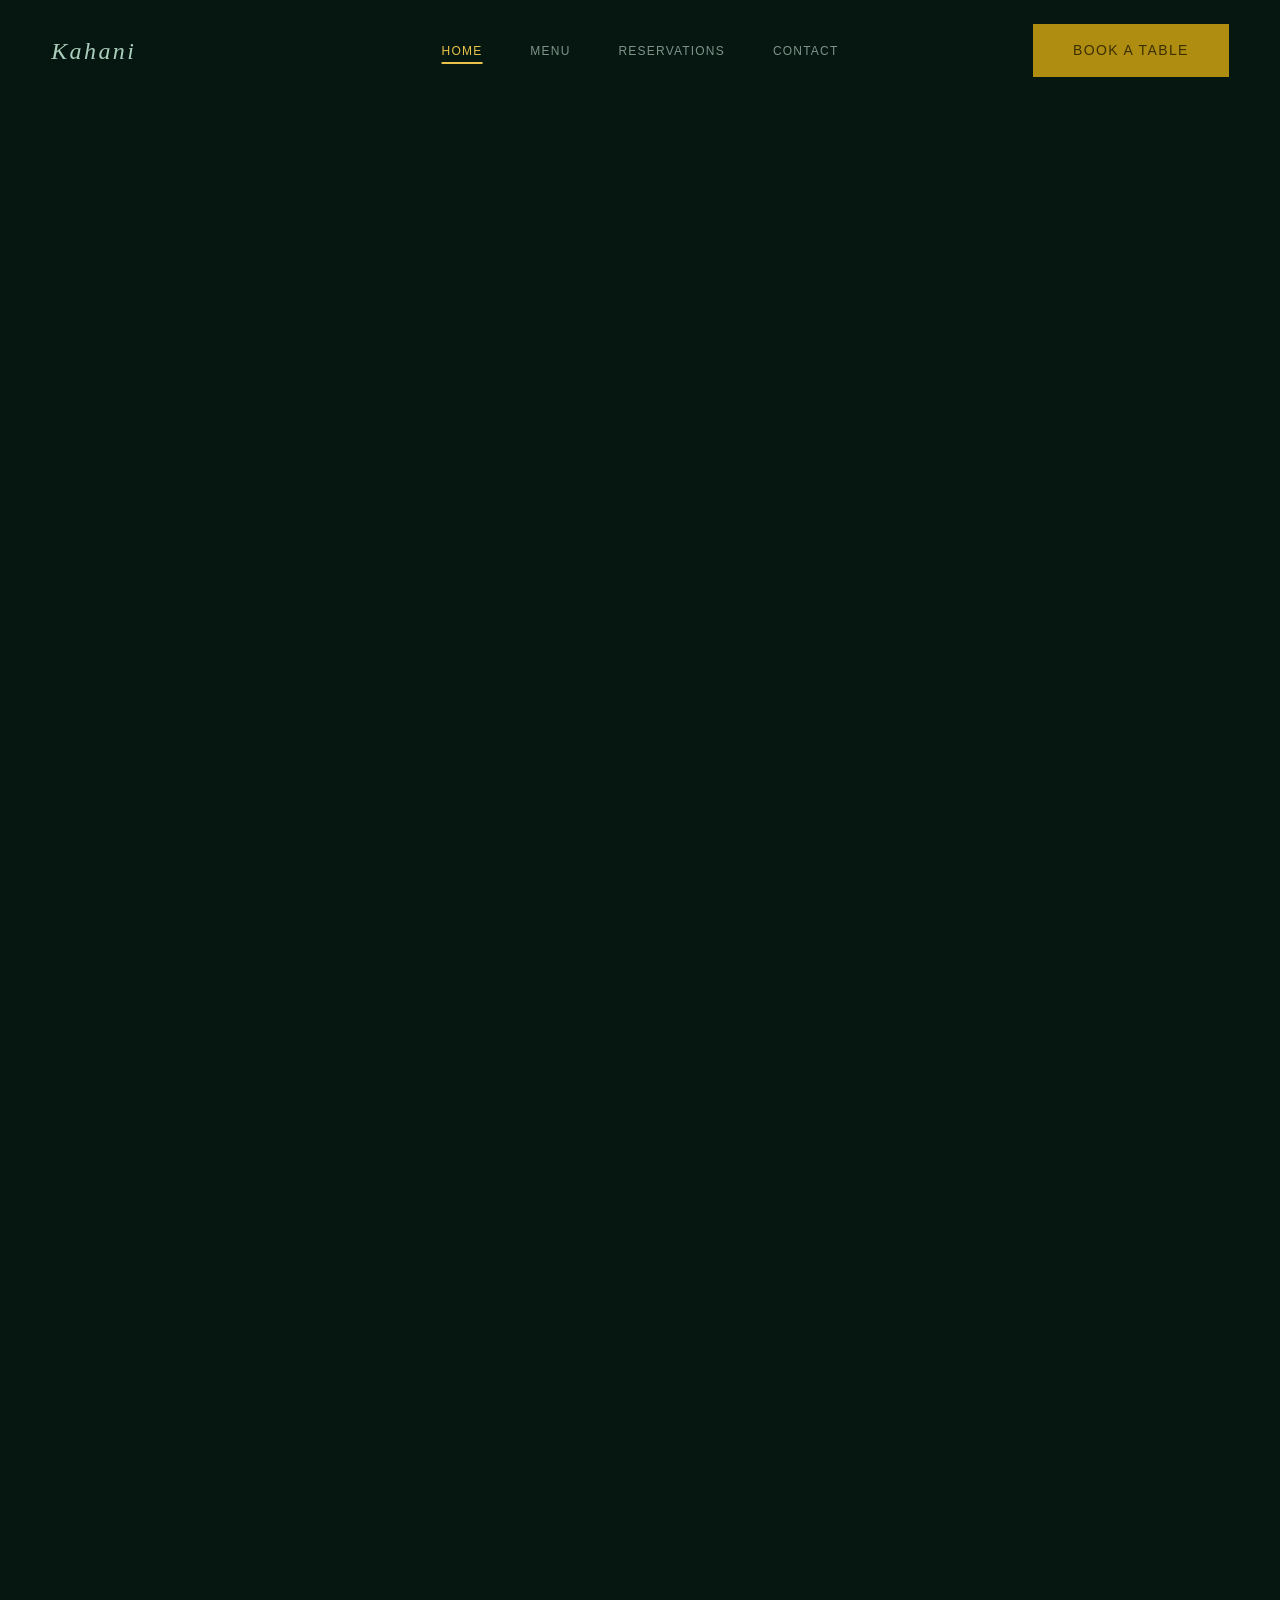
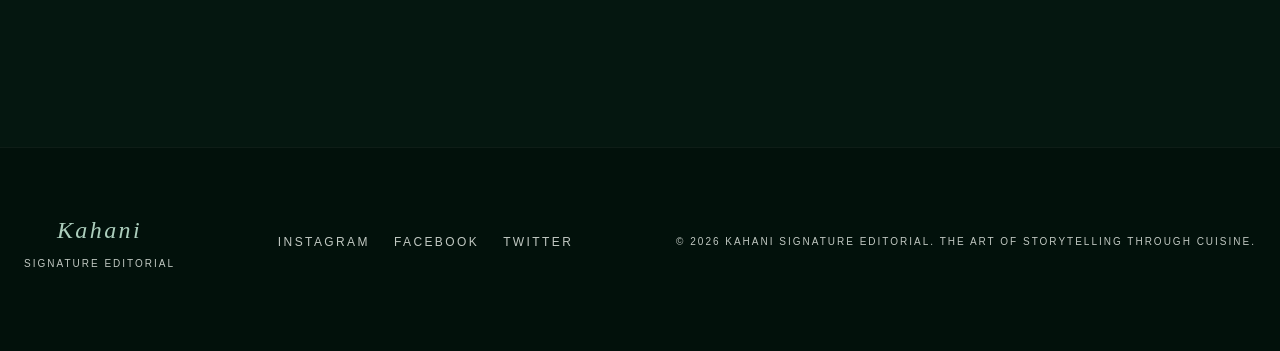
==== commit 28317942: "Update README with previews and fix website paths" ====
--- a/website/index.html
+++ b/website/index.html
@@ -13,11 +13,11 @@
   <link href="https://fonts.googleapis.com/css2?family=Material+Symbols+Outlined:wght,FILL@100..700,0..1&display=swap" rel="stylesheet">
   
   <!-- Styles -->
-  <link rel="stylesheet" href="css/variables.css">
-  <link rel="stylesheet" href="css/reset.css">
-  <link rel="stylesheet" href="css/layout.css">
-  <link rel="stylesheet" href="css/components.css">
-  <link rel="stylesheet" href="css/animations.css">
+  <link rel="stylesheet" href="../css/variables.css">
+  <link rel="stylesheet" href="../css/reset.css">
+  <link rel="stylesheet" href="../css/layout.css">
+  <link rel="stylesheet" href="../css/components.css">
+  <link rel="stylesheet" href="../css/animations.css">
 </head>
 <body class="loading">
 
@@ -198,6 +198,6 @@
     </div>
   </footer>
 
-  <script src="js/main.js"></script>
+  <script src="../js/main.js"></script>
 </body>
 </html>
--- a/css/variables.css
+++ b/css/variables.css
@@ -0,0 +1,94 @@
+/* ============================================
+   Kahani Restaurant - Design Tokens
+   ============================================ */
+
+:root {
+  /* Color Palette */
+  --bg-color: #051710;
+  --surface-color: #042418;
+  --surface-low: #02110b;
+  --surface-high: #0b3525;
+  --surface-container: #11231c;
+  --surface-container-high: #1c2e26;
+  --surface-container-highest: #263831;
+  
+  --primary-color: #accebc;
+  --primary-fixed: #c8ebd7;
+  
+  --secondary-color: #e9c349;
+  --secondary-container: #af8d11;
+  
+  --text-on-bg: #d2e7dc;
+  --text-on-surface: #d2e7dc;
+  --text-muted: #c1c8c2;
+  --text-on-primary: #183629;
+  --text-on-secondary: #3c2f00;
+  
+  --border-color: #8b928d;
+  --border-muted: #424844;
+
+  /* Typography */
+  --font-headline: "Noto Serif", serif;
+  --font-body: "Manrope", sans-serif;
+  --font-label: "Inter", "Manrope", sans-serif;
+
+  /* Spacing */
+  --spacing-1: 0.25rem;
+  --spacing-2: 0.5rem;
+  --spacing-3: 0.75rem;
+  --spacing-4: 1rem;
+  --spacing-6: 1.5rem;
+  --spacing-8: 2rem;
+  --spacing-10: 2.5rem;
+  --spacing-12: 3rem;
+  --spacing-16: 4rem;
+  --spacing-20: 5rem;
+  --spacing-24: 6rem;
+  --spacing-32: 8rem;
+
+  /* Shadows */
+  --shadow-sm: 0 1px 2px 0 rgb(0 0 0 / 0.05);
+  --shadow-md: 0 4px 6px -1px rgb(0 0 0 / 0.1), 0 2px 4px -2px rgb(0 0 0 / 0.1);
+  --shadow-lg: 0 10px 15px -3px rgb(0 0 0 / 0.1), 0 4px 6px -4px rgb(0 0 0 / 0.1);
+  --shadow-glow: 0 0 20px rgba(233, 195, 73, 0.2);
+
+  /* Animation Easing */
+  --ease-out-expo: cubic-bezier(0.16, 1, 0.3, 1);
+  --ease-in-out-sine: cubic-bezier(0.37, 0, 0.63, 1);
+  --ease-spring: cubic-bezier(0.175, 0.885, 0.32, 1.275);
+  
+  /* Transitions */
+  --transition-fast: 0.2s;
+  --transition-normal: 0.4s;
+  --transition-slow: 0.7s;
+}
+
+/* Base Body Styles */
+body {
+  background-color: var(--bg-color);
+  color: var(--text-on-surface);
+  font-family: var(--font-body);
+  line-height: 1.6;
+  -webkit-font-smoothing: antialiased;
+  -moz-osx-font-smoothing: grayscale;
+}
+
+/* Scrollbar Customization */
+::-webkit-scrollbar {
+  width: 8px;
+  height: 8px;
+}
+::-webkit-scrollbar-track {
+  background: var(--surface-low);
+}
+::-webkit-scrollbar-thumb {
+  background: var(--surface-high);
+  border-radius: 4px;
+}
+::-webkit-scrollbar-thumb:hover {
+  background: var(--border-color);
+}
+::selection {
+  background: var(--secondary-color);
+  color: var(--bg-color);
+}
--- a/css/layout.css
+++ b/css/layout.css
@@ -0,0 +1,133 @@
+/* ============================================
+   Layout & Utility Classes
+   ============================================ */
+
+.container {
+  width: 100%;
+  max-width: 1280px; /* equivalent to max-w-screen-xl */
+  margin-left: auto;
+  margin-right: auto;
+  padding-left: var(--spacing-6);
+  padding-right: var(--spacing-6);
+}
+
+.container-lg {
+  max-width: 1536px; /* max-w-screen-2xl */
+}
+
+.container-sm {
+  max-width: 896px; /* max-w-4xl */
+}
+
+/* Flexbox utilities */
+.flex {
+  display: flex;
+}
+
+.flex-col {
+  flex-direction: column;
+}
+
+.items-center {
+  align-items: center;
+}
+
+.items-start {
+  align-items: flex-start;
+}
+
+.items-end {
+  align-items: flex-end;
+}
+
+.justify-center {
+  justify-content: center;
+}
+
+.justify-between {
+  justify-content: space-between;
+}
+
+.justify-end {
+  justify-content: flex-end;
+}
+
+.gap-2 { gap: var(--spacing-2); }
+.gap-4 { gap: var(--spacing-4); }
+.gap-6 { gap: var(--spacing-6); }
+.gap-8 { gap: var(--spacing-8); }
+.gap-12 { gap: var(--spacing-12); }
+.gap-16 { gap: var(--spacing-16); }
+
+/* Grid utilities */
+.grid {
+  display: grid;
+}
+
+.grid-cols-1 { grid-template-columns: repeat(1, minmax(0, 1fr)); }
+.grid-cols-2 { grid-template-columns: repeat(2, minmax(0, 1fr)); }
+.grid-cols-3 { grid-template-columns: repeat(3, minmax(0, 1fr)); }
+
+/* Relative/Absolute */
+.relative { position: relative; }
+.absolute { position: absolute; }
+.fixed { position: fixed; }
+.inset-0 { top: 0; right: 0; bottom: 0; left: 0; }
+.z-0 { z-index: 0; }
+.z-10 { z-index: 10; }
+.z-50 { z-index: 50; }
+
+/* Spacing Helpers */
+.w-full { width: 100%; }
+.h-full { height: 100%; }
+.h-screen { height: 100vh; }
+.min-h-screen { min-height: 100vh; }
+
+.py-6 { padding-top: var(--spacing-6); padding-bottom: var(--spacing-6); }
+.py-12 { padding-top: var(--spacing-12); padding-bottom: var(--spacing-12); }
+.py-24 { padding-top: var(--spacing-24); padding-bottom: var(--spacing-24); }
+
+.pt-20 { padding-top: var(--spacing-20); }
+
+.mb-4 { margin-bottom: var(--spacing-4); }
+.mb-6 { margin-bottom: var(--spacing-6); }
+.mb-8 { margin-bottom: var(--spacing-8); }
+.mb-12 { margin-bottom: var(--spacing-12); }
+.mb-16 { margin-bottom: var(--spacing-16); }
+
+/* Text Utilities */
+.text-center { text-align: center; }
+.text-left { text-align: left; }
+.text-right { text-align: right; }
+
+/* Colors */
+.bg-primary { background-color: var(--primary-color); }
+.bg-secondary { background-color: var(--secondary-color); }
+.bg-surface { background-color: var(--surface-color); }
+.bg-surface-container { background-color: var(--surface-container); }
+.bg-surface-high { background-color: var(--surface-high); }
+
+.text-primary { color: var(--primary-color); }
+.text-secondary { color: var(--secondary-color); }
+.text-muted { color: var(--text-muted); }
+.text-on-surface { color: var(--text-on-surface); }
+.text-on-secondary { color: var(--text-on-secondary); }
+
+/* Backgrounds */
+.bg-cover { background-size: cover; background-position: center; }
+
+/* Responsive break points (min-width: 768px for md, 1024px for lg) */
+@media (min-width: 768px) {
+  .md\:flex { display: flex; }
+  .md\:hidden { display: none; }
+  .md\:grid-cols-2 { grid-template-columns: repeat(2, minmax(0, 1fr)); }
+  .md\:grid-cols-3 { grid-template-columns: repeat(3, minmax(0, 1fr)); }
+  .md\:flex-row { flex-direction: row; }
+}
+
+@media (min-width: 1024px) {
+  .lg\:grid-cols-3 { grid-template-columns: repeat(3, minmax(0, 1fr)); }
+  .lg\:grid-cols-12 { grid-template-columns: repeat(12, minmax(0, 1fr)); }
+  .lg\:col-span-5 { grid-column: span 5 / span 5; }
+  .lg\:col-span-7 { grid-column: span 7 / span 7; }
+}
--- a/css/components.css
+++ b/css/components.css
@@ -0,0 +1,280 @@
+/* ============================================
+   UI Components
+   ============================================ */
+
+/* Navbar */
+.navbar {
+  position: fixed;
+  top: 0;
+  width: 100%;
+  z-index: 50;
+  transition: all var(--transition-normal) var(--ease-out-expo);
+  padding: var(--spacing-6) 0;
+}
+
+.navbar.scrolled {
+  background: rgba(5, 23, 16, 0.95);
+  backdrop-filter: blur(10px);
+  padding: var(--spacing-4) 0;
+  box-shadow: var(--shadow-md);
+}
+
+.nav-container {
+  display: flex;
+  justify-content: space-between;
+  align-items: center;
+  width: 100%;
+  max-width: 100% !important;
+  padding-left: 4vw;
+  padding-right: 4vw;
+  position: relative;
+}
+
+.nav-logo-wrap {
+  display: flex;
+  justify-content: flex-start;
+  align-items: center;
+}
+
+.brand-logo {
+  font-family: var(--font-headline);
+  font-size: 1.5rem;
+  font-style: italic;
+  color: var(--primary-color);
+  letter-spacing: 0.1em;
+  transition: color var(--transition-fast);
+}
+.brand-logo:hover {
+  color: var(--secondary-color);
+}
+
+.nav-links {
+  position: absolute;
+  left: 50%;
+  transform: translateX(-50%);
+  display: flex;
+  gap: var(--spacing-12);
+  justify-content: center;
+}
+
+.nav-cta-wrap {
+  display: flex;
+  justify-content: flex-end;
+  align-items: center;
+}
+
+.nav-link {
+  font-family: var(--font-label);
+  text-transform: uppercase;
+  letter-spacing: 0.1em;
+  font-size: 0.75rem;
+  color: rgba(210, 231, 220, 0.6);
+  transition: all var(--transition-fast);
+  position: relative;
+}
+
+.nav-link:hover, .nav-link.active {
+  color: var(--secondary-color);
+}
+
+.nav-link::after {
+  content: '';
+  position: absolute;
+  bottom: -4px;
+  left: 0;
+  width: 0;
+  height: 2px;
+  background: var(--secondary-color);
+  transition: width var(--transition-fast) var(--ease-out-expo);
+}
+
+.nav-link:hover::after, .nav-link.active::after {
+  width: 100%;
+}
+
+/* Buttons */
+.btn {
+  display: inline-flex;
+  align-items: center;
+  justify-content: center;
+  font-family: var(--font-label);
+  text-transform: uppercase;
+  letter-spacing: 0.1em;
+  font-size: 0.875rem;
+  padding: var(--spacing-4) var(--spacing-10);
+  cursor: pointer;
+  transition: all var(--transition-normal) var(--ease-out-expo);
+}
+
+.btn-primary {
+  background-color: var(--secondary-container);
+  color: var(--text-on-secondary);
+}
+
+.btn-primary:hover {
+  background-color: var(--secondary-color);
+  transform: translateY(-2px);
+  box-shadow: var(--shadow-glow);
+}
+
+.btn-outline {
+  border: 1px solid var(--border-muted);
+  color: var(--text-on-surface);
+}
+
+.btn-outline:hover {
+  background-color: var(--surface-container);
+}
+
+/* Sections & Typography */
+.section-tag {
+  font-family: var(--font-label);
+  text-transform: uppercase;
+  letter-spacing: 0.2em;
+  color: var(--secondary-color);
+  font-size: 0.75rem;
+  margin-bottom: var(--spacing-4);
+  display: block;
+}
+
+.section-title {
+  font-size: 3rem;
+  margin-bottom: var(--spacing-8);
+  line-height: 1.1;
+}
+
+@media (min-width: 768px) {
+  .section-title { font-size: 4rem; }
+}
+@media (min-width: 1024px) {
+  .section-title { font-size: 5rem; }
+}
+
+.section-title span {
+  font-style: italic;
+  color: var(--primary-color);
+}
+
+.lead-text {
+  font-family: var(--font-body);
+  font-size: 1.125rem;
+  font-weight: 300;
+  color: var(--text-muted);
+  max-width: 42rem;
+  margin: 0 auto;
+}
+
+/* Cards (Dishes/Gallery) */
+.dish-card {
+  cursor: pointer;
+}
+
+.dish-image-wrapper {
+  aspect-ratio: 1 / 1;
+  overflow: hidden;
+  margin-bottom: var(--spacing-6);
+  position: relative;
+}
+
+.dish-image {
+  width: 100%;
+  height: 100%;
+  object-fit: cover;
+  transition: transform var(--transition-slow) var(--ease-out-expo);
+}
+
+.dish-card:hover .dish-image {
+  transform: scale(1.1);
+}
+
+.dish-badge {
+  position: absolute;
+  top: 1rem;
+  right: 1rem;
+  background: var(--secondary-color);
+  color: var(--text-on-secondary);
+  font-family: var(--font-label);
+  font-size: 0.625rem;
+  text-transform: uppercase;
+  letter-spacing: 0.1em;
+  padding: 4px 12px;
+}
+
+.dish-header {
+  display: flex;
+  justify-content: space-between;
+  align-items: flex-start;
+  margin-bottom: var(--spacing-2);
+}
+
+.dish-title {
+  font-size: 1.5rem;
+  transition: color var(--transition-fast);
+}
+
+.dish-card:hover .dish-title {
+  color: var(--secondary-color);
+}
+
+.dish-price {
+  font-family: var(--font-headline);
+  color: var(--secondary-color);
+  font-size: 1.25rem;
+}
+
+.dish-desc {
+  font-size: 0.875rem;
+  font-weight: 300;
+  color: var(--text-muted);
+}
+
+/* Aspect Ratios */
+.aspect-4-5 {
+  aspect-ratio: 4 / 5;
+}
+
+/* Mobile Menu */
+.mobile-menu-btn {
+  display: none;
+  background: transparent;
+  border: none;
+  color: var(--text-on-surface);
+  cursor: pointer;
+}
+
+@media (max-width: 767px) {
+  .mobile-menu-btn { display: block; }
+  .nav-links, .nav-cta { display: none; }
+}
+
+.mobile-menu {
+  position: fixed;
+  top: 0;
+  left: 0;
+  width: 100%;
+  height: 100%;
+  background: rgba(5, 23, 16, 0.98);
+  backdrop-filter: blur(15px);
+  z-index: 40;
+  display: flex;
+  flex-direction: column;
+  padding: 6rem 2rem 2rem;
+  transform: translateY(-100%);
+  transition: transform var(--transition-normal) var(--ease-out-expo);
+}
+
+.mobile-menu.open {
+  transform: translateY(0);
+}
+
+.mobile-menu a {
+  font-size: 1.5rem;
+  font-family: var(--font-headline);
+  color: var(--text-on-surface);
+  margin-bottom: 2rem;
+  text-align: center;
+}
+
+.mobile-menu a:hover {
+  color: var(--secondary-color);
+}
--- a/css/animations.css
+++ b/css/animations.css
@@ -0,0 +1,114 @@
+/* ============================================
+   Animations & Page Loader
+   ============================================ */
+
+/* Page Loader */
+.page-loader {
+  position: fixed;
+  inset: 0;
+  z-index: 99999;
+  display: flex;
+  align-items: center;
+  justify-content: center;
+  background-color: var(--bg-color);
+  transition: opacity 0.8s var(--ease-out-expo);
+  pointer-events: none;
+}
+
+.page-loader.loaded {
+  opacity: 0;
+  visibility: hidden;
+}
+
+.loader-logo {
+  font-family: "Georgia", "Times New Roman", serif;
+  font-size: 3.5rem;
+  font-style: italic;
+  color: var(--secondary-color);
+  letter-spacing: 0.15em;
+  text-shadow: var(--shadow-glow);
+  position: relative;
+  z-index: 10;
+  transform: scale(1);
+  transition: transform 0.8s var(--ease-out-expo);
+  animation: loaderPulse 2s infinite ease-in-out;
+}
+
+@keyframes loaderPulse {
+  0% { opacity: 0.6; transform: scale(0.98); filter: drop-shadow(0 0 10px rgba(233,195,73,0.2)); }
+  50% { opacity: 1; transform: scale(1.02); filter: drop-shadow(0 0 30px rgba(233,195,73,0.6)); }
+  100% { opacity: 0.6; transform: scale(0.98); filter: drop-shadow(0 0 10px rgba(233,195,73,0.2)); }
+}
+
+.page-loader.loaded .loader-logo {
+  transform: scale(0.9);
+}
+
+/* Ensure content is hidden while loading */
+body.loading {
+  overflow: hidden;
+}
+body.loading main {
+  opacity: 0;
+  transform: translateY(10px);
+}
+main {
+  opacity: 1;
+  transform: translateY(0);
+  transition: opacity 0.4s ease-out, transform 0.4s ease-out;
+}
+
+/* Animations Tools */
+.animate-fade-in {
+  opacity: 0;
+  animation: fadeIn 0.4s forwards ease-out;
+}
+.animate-slide-up {
+  opacity: 0;
+  transform: translateY(20px);
+  animation: slideUp 0.4s forwards ease-out;
+}
+.animate-slide-up-delay {
+  opacity: 0;
+  transform: translateY(20px);
+  animation: slideUp 0.4s forwards ease-out;
+  animation-delay: 0.1s;
+}
+.animate-fade-in-delay {
+  opacity: 0;
+  animation: fadeIn 0.4s forwards ease-out;
+  animation-delay: 0.15s;
+}
+.animate-bounce {
+  animation: bounce 2s infinite;
+}
+
+/* Keyframes */
+@keyframes fadeIn {
+  to { opacity: 1; }
+}
+
+@keyframes slideUp {
+  to { opacity: 1; transform: translateY(0); }
+}
+
+@keyframes bounce {
+  0%, 20%, 50%, 80%, 100% { transform: translateY(0); }
+  40% { transform: translateY(-10px); }
+  60% { transform: translateY(-5px); }
+}
+
+/* Scroll Reveals */
+.reveal {
+  opacity: 0;
+  transform: translateY(50px);
+  transition: all 0.8s var(--ease-out-expo);
+}
+.reveal.visible {
+  opacity: 1;
+  transform: translateY(0);
+}
+
+.reveal-delay-1 { transition-delay: 0.1s; }
+.reveal-delay-2 { transition-delay: 0.2s; }
+.reveal-delay-3 { transition-delay: 0.3s; }
